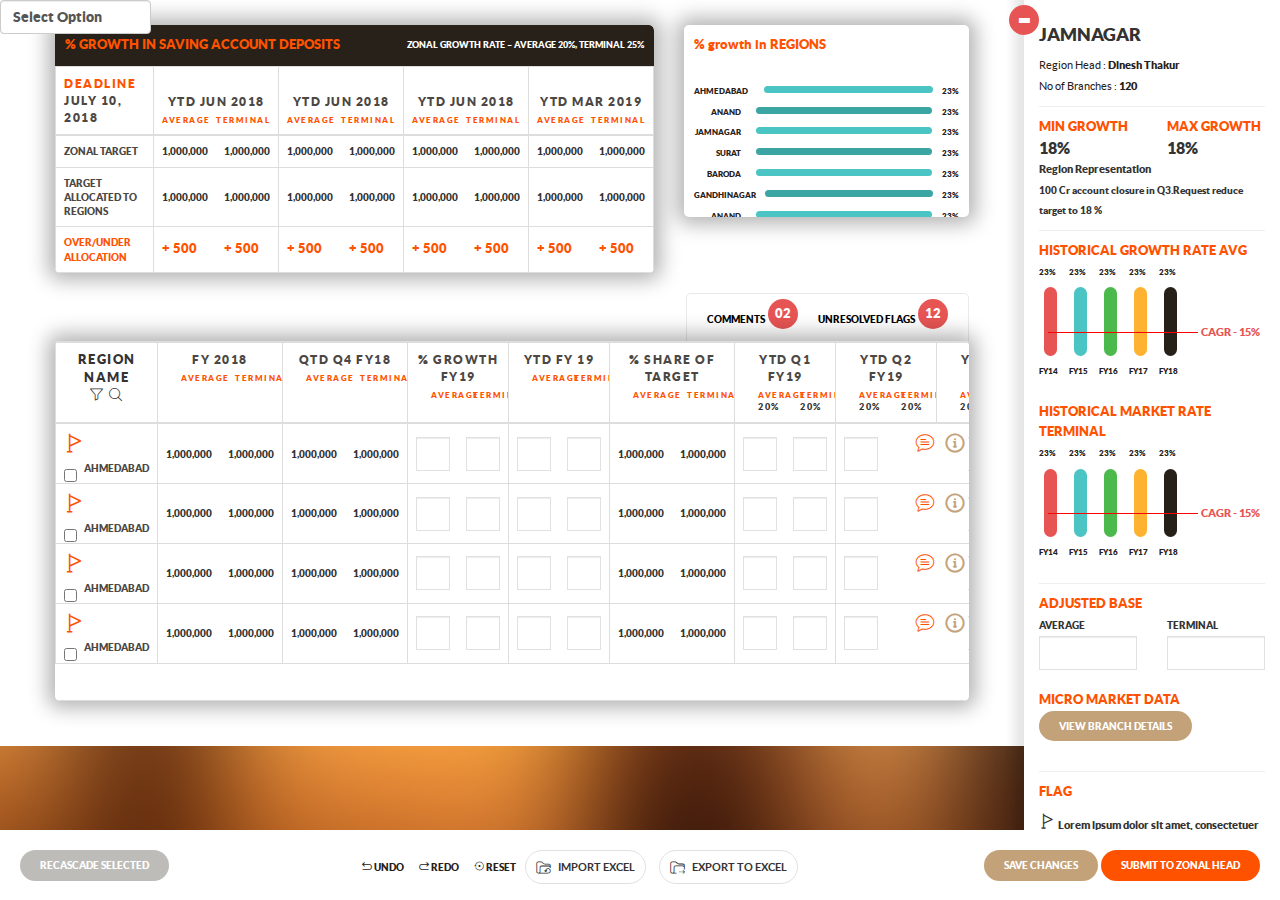
==== cascade-landing.html @ 5278b4f6 "intial commit" ====
<!DOCTYPE html>
<html lang="en">

<head>
    <meta charset="utf-8">
    <meta http-equiv="X-UA-Compatible" content="IE=edge">
    <meta name="viewport" content="width=device-width, initial-scale=1">
    <!-- The above 3 meta tags *must* come first in the head; any other head content must come *after* these tags -->
    <title>cascade </title>
    <!-- Bootstrap -->
    <link href="css/bootstrap.css" rel="stylesheet">
    <link href="css/default.css" rel="stylesheet">
    <link href="css/styles-icon.css" rel="stylesheet">
    <link href="css/jquery.stickytable.min.css" rel="stylesheet">
    <link href="css/jquery.mCustomScrollbar.css" rel="stylesheet">
    <link href="css/style.css" rel="stylesheet">
    <!-- HTML5 shim and Respond.js for IE8 support of HTML5 elements and media queries -->
    <!-- WARNING: Respond.js doesn't work if you view the page via file:// -->
    <!--[if lt IE 9]>
      <script src="https://oss.maxcdn.com/html5shiv/3.7.3/html5shiv.min.js"></script>
      <script src="https://oss.maxcdn.com/respond/1.4.2/respond.min.js"></script>
    <![endif]-->
</head>

<body>
    <div class="container-fluid">
        <div class="row ">
            <main class="bottom_spacer right_nav">
                <div class="col-md-12">
                    <div class="page">
                        <div class="row spacer">
                            <div class="col-sm-8">
                                <div class="card_dfl padding_0">
                                    <div class="table_heaider">
                                        <div class="heading_orange uppercase pull-left">
                                            % growth in Saving Account Deposits
                                        </div>
                                        <div class="heading_white text-right uppercase pull-right">
                                            Zonal Growth rate – Average 20%, Terminal 25%
                                        </div>
                                        <div class="clearfix"> </div>
                                        <!-- <div class="heading_white">
                                            DEPOSITS
                                        </div> -->
                                    </div>
                                    <!-- end of table_heaider -->
                                    <table class="table table-bordered tbl_transform">
                                        <thead>
                                            <tr>
                                                <th>
                                                    <div class=" heading_orange fontsize-12">
                                                        DEADLINE
                                                    </div>
                                                    <div class="heading_gray">
                                                        JULY 10, 2018
                                                    </div>
                                                </th>
                                                <th colspan="2">
                                                    <div class="th_heading">YTD JUN 2018</div>
                                                    <div class="heading_orange uppercase pull-left">
                                                        AVERAGE
                                                    </div>
                                                    <div class="heading_orange uppercase pull-right">
                                                        TERMINAL
                                                    </div>
                                                    <div class="clearfix"></div>
                                                </th>
                                                <th colspan="2">
                                                    <div class="th_heading">YTD JUN 2018</div>
                                                    <div class="heading_orange uppercase pull-left">
                                                        AVERAGE
                                                    </div>
                                                    <div class="heading_orange uppercase pull-right">
                                                        TERMINAL
                                                    </div>
                                                    <div class="clearfix"></div>
                                                </th>
                                                <th colspan="2">
                                                    <div class="th_heading">YTD JUN 2018</div>
                                                    <div class="heading_orange uppercase pull-left">
                                                        AVERAGE
                                                    </div>
                                                    <div class="heading_orange uppercase pull-right">
                                                        TERMINAL
                                                    </div>
                                                    <div class="clearfix"></div>
                                                </th>
                                                <th colspan="2">
                                                    <div class="th_heading">YTD MAR 2019</div>
                                                    <div class="heading_orange uppercase pull-left">
                                                        AVERAGE
                                                    </div>
                                                    <div class="heading_orange uppercase pull-right">
                                                        TERMINAL
                                                    </div>
                                                    <div class="clearfix"></div>
                                                </th>
                                            </tr>
                                        </thead>
                                        <tbody>
                                            <tr>
                                                <td class="uppercase tbl_zone_name">Zonal Target</td>
                                                <td class="border_left_none">1,000,000 </td>
                                                <td class="border_right_none">1,000,000</td>
                                                <td class="border_left_none">1,000,000 </td>
                                                <td class="border_right_none">1,000,000 </td>
                                                <td class="border_left_none">1,000,000 </td>
                                                <td class="border_right_none">1,000,000 </td>
                                                <td class="border_left_none">1,000,000 </td>
                                                <td class="border_right_none">1,000,000 </td>
                                            </tr>
                                            <tr>
                                                <td class="uppercase tbl_zone_name">Target Allocated to Regions</td>
                                                <td class="border_left_none">1,000,000 </td>
                                                <td class="border_right_none">1,000,000</td>
                                                <td class="border_left_none">1,000,000 </td>
                                                <td class="border_right_none">1,000,000 </td>
                                                <td class="border_left_none">1,000,000 </td>
                                                <td class="border_right_none">1,000,000 </td>
                                                <td class="border_left_none">1,000,000 </td>
                                                <td class="border_right_none">1,000,000 </td>
                                            </tr>
                                            <tr>
                                                <td class="uppercase tbl_zone_name heading_orange ">Over/under ALLOCATION</td>
                                                <td class="border_left_none heading_orange fontsize-13">+ 500</td>
                                                <td class="border_right_none heading_orange fontsize-13">+ 500</td>
                                                <td class="border_left_none heading_orange fontsize-13">+ 500</td>
                                                <td class="border_right_none heading_orange fontsize-13">+ 500</td>
                                                <td class="border_left_none heading_orange fontsize-13">+ 500</td>
                                                <td class="border_right_none heading_orange fontsize-13">+ 500</td>
                                                <td class="border_left_none heading_orange fontsize-13">+ 500</td>
                                                <td class="border_right_none heading_orange fontsize-13">+ 500</td>
                                            </tr>
                                        </tbody>
                                    </table>
                                    <!-- end of table -->
                                </div>
                            </div>
                            <!-- end of col-sm-8 -->
                            <div class="col-sm-4 ">
                                <div class="card_dfl hor_chart_wrap">
                                    <div class="heading_orange "> % growth in REGIONS </div>
                                    <div class="horizontal_bar_chart_wrap">
                                        <div class="chart_row">
                                            <div class="chart_label"> AHMEDABAD</div>
                                            <div class="chart_bar"></div>
                                            <div class="chart_percent">23%</div>
                                        </div>
                                        <div class="chart_row">
                                            <div class="chart_label"> ANAND</div>
                                            <div class="chart_bar"></div>
                                            <div class="chart_percent">23%</div>
                                        </div>
                                        <div class="chart_row">
                                            <div class="chart_label"> JAMNAGAR</div>
                                            <div class="chart_bar"></div>
                                            <div class="chart_percent">23%</div>
                                        </div>
                                        <div class="chart_row">
                                            <div class="chart_label"> SURAT</div>
                                            <div class="chart_bar"></div>
                                            <div class="chart_percent">23%</div>
                                        </div>
                                        <div class="chart_row">
                                            <div class="chart_label"> BARODA</div>
                                            <div class="chart_bar"></div>
                                            <div class="chart_percent">23%</div>
                                        </div>
                                        <div class="chart_row">
                                            <div class="chart_label"> GANDHINAGAR</div>
                                            <div class="chart_bar"></div>
                                            <div class="chart_percent">23%</div>
                                        </div>
                                        <div class="chart_row">
                                            <div class="chart_label"> ANAND</div>
                                            <div class="chart_bar"></div>
                                            <div class="chart_percent">23%</div>
                                        </div>
                                        <div class="chart_row">
                                            <div class="chart_label"> JAMNAGAR</div>
                                            <div class="chart_bar"></div>
                                            <div class="chart_percent">23%</div>
                                        </div>
                                        <div class="chart_row">
                                            <div class="chart_label"> SURAT</div>
                                            <div class="chart_bar"></div>
                                            <div class="chart_percent">23%</div>
                                        </div>
                                        <div class="chart_row">
                                            <div class="chart_label"> BARODA</div>
                                            <div class="chart_bar"></div>
                                            <div class="chart_percent">23%</div>
                                        </div>
                                    </div>
                                    <!-- end of horizontal_bar_chart_wrap -->
                                </div>
                                <!-- end of card_dfl  -->
                            </div>
                            <!-- end of col-sm-4 -->
                        </div>
                        <!-- end of row -->
                        <div class="row ">
                            <div class="col-sm-12">
                                <ul class="count">
                                    <li>
                                        <div class="inline">
                                            <span class="count_text uppercase">Comments</span>
                                        </div>
                                        <div class="inline">
                                            <span class="count_number">02</span>
                                        </div>
                                    </li>
                                    <li>
                                        <div class="inline">
                                            <span class="count_text uppercase">UNRESOLVED FLAGS</span>
                                        </div>
                                        <div class="inline">
                                            <span class="count_number">12</span>
                                        </div>
                                    </li>
                                </ul>
                                <div class="card_dfl padding_0">
                                    <div class="tbl_slider sticky-table sticky-ltr-cells">
                                        <table class="table table-bordered tbl_transform slider_tbl">
                                            <thead>
                                                <tr class="sticky-header">
                                                    <th class="text-center append_filter"> REGION NAME
                                                        <div class="col-xs-12 ">
                                                            <span class="icon icon-filter"></span>
                                                            <span class="icon icon-magnifying-glass"></span>
                                                        </div>
                                                    </th>
                                                    <th colspan="2">
                                                        <div class="th_heading ">FY 2018</div>
                                                        <div class="heading_orange uppercase pull-left col-xs-6">
                                                            AVERAGE
                                                        </div>
                                                        <div class="heading_orange uppercase pull-right col-xs-6">
                                                            TERMINAL
                                                        </div>
                                                        <div class="clearfix"></div>
                                                    </th>
                                                    <th colspan="2">
                                                        <div class="th_heading">QTD Q4 FY18</div>
                                                        <div class="heading_orange uppercase pull-left col-xs-6">
                                                            AVERAGE
                                                        </div>
                                                        <div class="heading_orange uppercase pull-right col-xs-6">
                                                            TERMINAL
                                                        </div>
                                                        <div class="clearfix"></div>
                                                    </th>
                                                    <th colspan="2">
                                                        <div class="th_heading">% GROWTH FY19</div>
                                                        <div class="heading_orange uppercase pull-left col-xs-6">
                                                            AVERAGE
                                                        </div>
                                                        <div class="heading_orange uppercase pull-right col-xs-6">
                                                            TERMINAL
                                                        </div>
                                                        <div class="clearfix"></div>
                                                    </th>
                                                    <th colspan="2">
                                                        <div class="th_heading">YTD FY 19</div>
                                                        <div class="heading_orange uppercase pull-left col-xs-6">
                                                            AVERAGE
                                                        </div>
                                                        <div class="heading_orange uppercase pull-right col-xs-6">
                                                            TERMINAL
                                                        </div>
                                                        <div class="clearfix"></div>
                                                    </th>
                                                    <th colspan="2">
                                                        <div class="th_heading">% SHARE OF TARGET</div>
                                                        <div class="heading_orange uppercase pull-left col-xs-6">
                                                            AVERAGE
                                                        </div>
                                                        <div class="heading_orange uppercase pull-right col-xs-6">
                                                            TERMINAL
                                                        </div>
                                                        <div class="clearfix"></div>
                                                    </th>
                                                    <th colspan="2">
                                                        <div class="th_heading">YTD Q1 FY19</div>
                                                        <div class="uppercase pull-left col-xs-6">
                                                            <div class="heading_orange ">
                                                                AVERAGE
                                                            </div>
                                                            <div class="text text-center fontsize-9">
                                                                20%
                                                            </div>
                                                        </div>
                                                        <div class="uppercase pull-right col-xs-6">
                                                            <div class="heading_orange ">
                                                                TERMINAL
                                                            </div>
                                                            <div class="text text-center fontsize-9">
                                                                20%
                                                            </div>
                                                        </div>
                                                        <div class="clearfix"></div>
                                                    </th>
                                                    <th colspan="2">
                                                        <div class="th_heading">YTD Q2 FY19</div>
                                                        <div class="uppercase pull-left col-xs-6">
                                                            <div class="heading_orange ">
                                                                AVERAGE
                                                            </div>
                                                            <div class="text text-center fontsize-9">
                                                                20%
                                                            </div>
                                                        </div>
                                                        <div class="uppercase pull-right col-xs-6">
                                                            <div class="heading_orange ">
                                                                TERMINAL
                                                            </div>
                                                            <div class="text text-center fontsize-9">
                                                                20%
                                                            </div>
                                                        </div>
                                                        <div class="clearfix"></div>
                                                    </th>
                                                    <th colspan="2">
                                                        <div class="th_heading">YTD Q3 FY19</div>
                                                        <div class="uppercase pull-left col-xs-6">
                                                            <div class="heading_orange ">
                                                                AVERAGE
                                                            </div>
                                                            <div class="text text-center fontsize-9">
                                                                20%
                                                            </div>
                                                        </div>
                                                        <div class="uppercase pull-right col-xs-6">
                                                            <div class="heading_orange ">
                                                                TERMINAL
                                                            </div>
                                                            <div class="text text-center fontsize-9">
                                                                20%
                                                            </div>
                                                        </div>
                                                        <div class="clearfix"></div>
                                                    </th>
                                                    <th colspan="2">
                                                        <div class="th_heading">YTD Q4 FY19</div>
                                                        <div class="uppercase pull-left col-xs-6">
                                                            <div class="heading_orange ">
                                                                AVERAGE
                                                            </div>
                                                            <div class="text text-center fontsize-9">
                                                                20%
                                                            </div>
                                                        </div>
                                                        <div class="uppercase pull-right col-xs-6">
                                                            <div class="heading_orange ">
                                                                TERMINAL
                                                            </div>
                                                            <div class="text text-center fontsize-9">
                                                                20%
                                                            </div>
                                                        </div>
                                                        <div class="clearfix"></div>
                                                    </th>
                                                    <!-- <th class="sticky-cell-opposite"></th> -->
                                                </tr>
                                            </thead>
                                            <tbody>
                                                <tr>
                                                    <td class="uppercase tbl_zone_name">
                                                        <span class="inline icon icon-flag"></span>
                                                        <div class="checkbox inline">
                                                            <label class="inline">
                                                                <input type="checkbox" value="">AHMEDABAD</label>
                                                        </div>
                                                    </td>
                                                    <td class="border_left_none">1,000,000 </td>
                                                    <td class="border_right_none">1,000,000</td>
                                                    <td class="border_left_none">1,000,000 </td>
                                                    <td class="border_right_none">1,000,000 </td>
                                                    <td class="border_left_none">
                                                        <div class="form-group">
                                                            <input type="text" class="form-control">
                                                        </div>
                                                    </td>
                                                    <td class="border_right_none">
                                                        <div class="form-group">
                                                            <input type="text" class="form-control">
                                                        </div>
                                                    </td>
                                                    <td class="border_left_none">
                                                        <div class="form-group">
                                                            <input type="text" class="form-control">
                                                        </div>
                                                    </td>
                                                    <td class="border_right_none">
                                                        <div class="form-group">
                                                            <input type="text" class="form-control">
                                                        </div>
                                                    </td>
                                                    <td class="border_left_none">1,000,000 </td>
                                                    <td class="border_right_none">1,000,000 </td>
                                                    <td class="border_left_none">
                                                        <div class="form-group">
                                                            <input type="text" class="form-control">
                                                        </div>
                                                    </td>
                                                    <td class="border_right_none">
                                                        <div class="form-group">
                                                            <input type="text" class="form-control">
                                                        </div>
                                                    </td>
                                                    <td class="border_left_none">
                                                        <div class="form-group">
                                                            <input type="text" class="form-control">
                                                        </div>
                                                    </td>
                                                    <td class="border_right_none">
                                                        <div class="form-group">
                                                            <input type="text" class="form-control">
                                                        </div>
                                                    </td>
                                                    <td class="border_left_none">
                                                        <div class="form-group">
                                                            <input type="text" class="form-control">
                                                        </div>
                                                    </td>
                                                    <td class="border_right_none">
                                                        <div class="form-group">
                                                            <input type="text" class="form-control">
                                                        </div>
                                                    </td>
                                                    <td class="border_left_none">
                                                        <div class="form-group">
                                                            <input type="text" class="form-control">
                                                        </div>
                                                    </td>
                                                    <td class="border_right_none">
                                                        <div class="form-group">
                                                            <input type="text" class="form-control">
                                                        </div>
                                                    </td>
                                                    <td class="sticky-cell-opposite action_icons">
                                                        <div class="col-xs-6">
                                                            <a href="#" class="icons_nav">
                                                                    <span class="icon icon-comment"></span>
                                                                </a>
                                                        </div>
                                                        <div class="col-xs-6">
                                                            <a href="#" class="icons_nav">
                                                                    <span class="icon icon-info"></span>
                                                                </a>
                                                        </div>
                                                        <div class="clearfix"></div>
                                                    </td>
                                                </tr>
                                                <tr>
                                                    <td class="uppercase tbl_zone_name">
                                                        <span class="inline icon icon-flag"></span>
                                                        <div class="checkbox inline">
                                                            <label class="inline">
                                                                <input type="checkbox" value="">AHMEDABAD</label>
                                                        </div>
                                                    </td>
                                                    <td class="border_left_none">1,000,000 </td>
                                                    <td class="border_right_none">1,000,000</td>
                                                    <td class="border_left_none">1,000,000 </td>
                                                    <td class="border_right_none">1,000,000 </td>
                                                    <td class="border_left_none">
                                                        <div class="form-group">
                                                            <input type="text" class="form-control">
                                                        </div>
                                                    </td>
                                                    <td class="border_right_none">
                                                        <div class="form-group">
                                                            <input type="text" class="form-control">
                                                        </div>
                                                    </td>
                                                    <td class="border_left_none">
                                                        <div class="form-group">
                                                            <input type="text" class="form-control">
                                                        </div>
                                                    </td>
                                                    <td class="border_right_none">
                                                        <div class="form-group">
                                                            <input type="text" class="form-control">
                                                        </div>
                                                    </td>
                                                    <td class="border_left_none">1,000,000 </td>
                                                    <td class="border_right_none">1,000,000 </td>
                                                    <td class="border_left_none">
                                                        <div class="form-group">
                                                            <input type="text" class="form-control">
                                                        </div>
                                                    </td>
                                                    <td class="border_right_none">
                                                        <div class="form-group">
                                                            <input type="text" class="form-control">
                                                        </div>
                                                    </td>
                                                    <td class="border_left_none">
                                                        <div class="form-group">
                                                            <input type="text" class="form-control">
                                                        </div>
                                                    </td>
                                                    <td class="border_right_none">
                                                        <div class="form-group">
                                                            <input type="text" class="form-control">
                                                        </div>
                                                    </td>
                                                    <td class="border_left_none">
                                                        <div class="form-group">
                                                            <input type="text" class="form-control">
                                                        </div>
                                                    </td>
                                                    <td class="border_right_none">
                                                        <div class="form-group">
                                                            <input type="text" class="form-control">
                                                        </div>
                                                    </td>
                                                    <td class="border_left_none">
                                                        <div class="form-group">
                                                            <input type="text" class="form-control">
                                                        </div>
                                                    </td>
                                                    <td class="border_right_none">
                                                        <div class="form-group">
                                                            <input type="text" class="form-control">
                                                        </div>
                                                    </td>
                                                    <td class="sticky-cell-opposite action_icons">
                                                        <div class="col-xs-6">
                                                            <a href="#" class="icons_nav">
                                                                    <span class="icon icon-comment"></span>
                                                                </a>
                                                        </div>
                                                        <div class="col-xs-6">
                                                            <a href="#" class="icons_nav">
                                                                    <span class="icon icon-info"></span>
                                                                </a>
                                                        </div>
                                                        <div class="clearfix"></div>
                                                    </td>
                                                </tr>
                                                <tr>
                                                    <td class="uppercase tbl_zone_name">
                                                        <span class="inline icon icon-flag"></span>
                                                        <div class="checkbox inline">
                                                            <label class="inline">
                                                                <input type="checkbox" value="">AHMEDABAD</label>
                                                        </div>
                                                    </td>
                                                    <td class="border_left_none">1,000,000 </td>
                                                    <td class="border_right_none">1,000,000</td>
                                                    <td class="border_left_none">1,000,000 </td>
                                                    <td class="border_right_none">1,000,000 </td>
                                                    <td class="border_left_none">
                                                        <div class="form-group">
                                                            <input type="text" class="form-control">
                                                        </div>
                                                    </td>
                                                    <td class="border_right_none">
                                                        <div class="form-group">
                                                            <input type="text" class="form-control">
                                                        </div>
                                                    </td>
                                                    <td class="border_left_none">
                                                        <div class="form-group">
                                                            <input type="text" class="form-control">
                                                        </div>
                                                    </td>
                                                    <td class="border_right_none">
                                                        <div class="form-group">
                                                            <input type="text" class="form-control">
                                                        </div>
                                                    </td>
                                                    <td class="border_left_none">1,000,000 </td>
                                                    <td class="border_right_none">1,000,000 </td>
                                                    <td class="border_left_none">
                                                        <div class="form-group">
                                                            <input type="text" class="form-control">
                                                        </div>
                                                    </td>
                                                    <td class="border_right_none">
                                                        <div class="form-group">
                                                            <input type="text" class="form-control">
                                                        </div>
                                                    </td>
                                                    <td class="border_left_none">
                                                        <div class="form-group">
                                                            <input type="text" class="form-control">
                                                        </div>
                                                    </td>
                                                    <td class="border_right_none">
                                                        <div class="form-group">
                                                            <input type="text" class="form-control">
                                                        </div>
                                                    </td>
                                                    <td class="border_left_none">
                                                        <div class="form-group">
                                                            <input type="text" class="form-control">
                                                        </div>
                                                    </td>
                                                    <td class="border_right_none">
                                                        <div class="form-group">
                                                            <input type="text" class="form-control">
                                                        </div>
                                                    </td>
                                                    <td class="border_left_none">
                                                        <div class="form-group">
                                                            <input type="text" class="form-control">
                                                        </div>
                                                    </td>
                                                    <td class="border_right_none">
                                                        <div class="form-group">
                                                            <input type="text" class="form-control">
                                                        </div>
                                                    </td>
                                                    <td class="sticky-cell-opposite action_icons">
                                                        <div class="col-xs-6">
                                                            <a href="#" class="icons_nav">
                                                                    <span class="icon icon-comment"></span>
                                                                </a>
                                                        </div>
                                                        <div class="col-xs-6">
                                                            <a href="#" class="icons_nav">
                                                                    <span class="icon icon-info"></span>
                                                                </a>
                                                        </div>
                                                        <div class="clearfix"></div>
                                                    </td>
                                                </tr>
                                                <tr>
                                                    <td class="uppercase tbl_zone_name">
                                                        <span class="inline icon icon-flag"></span>
                                                        <div class="checkbox inline">
                                                            <label class="inline">
                                                                <input type="checkbox" value="">AHMEDABAD</label>
                                                        </div>
                                                    </td>
                                                    <td class="border_left_none">1,000,000 </td>
                                                    <td class="border_right_none">1,000,000</td>
                                                    <td class="border_left_none">1,000,000 </td>
                                                    <td class="border_right_none">1,000,000 </td>
                                                    <td class="border_left_none">
                                                        <div class="form-group">
                                                            <input type="text" class="form-control">
                                                        </div>
                                                    </td>
                                                    <td class="border_right_none">
                                                        <div class="form-group">
                                                            <input type="text" class="form-control">
                                                        </div>
                                                    </td>
                                                    <td class="border_left_none">
                                                        <div class="form-group">
                                                            <input type="text" class="form-control">
                                                        </div>
                                                    </td>
                                                    <td class="border_right_none">
                                                        <div class="form-group">
                                                            <input type="text" class="form-control">
                                                        </div>
                                                    </td>
                                                    <td class="border_left_none">1,000,000 </td>
                                                    <td class="border_right_none">1,000,000 </td>
                                                    <td class="border_left_none">
                                                        <div class="form-group">
                                                            <input type="text" class="form-control">
                                                        </div>
                                                    </td>
                                                    <td class="border_right_none">
                                                        <div class="form-group">
                                                            <input type="text" class="form-control">
                                                        </div>
                                                    </td>
                                                    <td class="border_left_none">
                                                        <div class="form-group">
                                                            <input type="text" class="form-control">
                                                        </div>
                                                    </td>
                                                    <td class="border_right_none">
                                                        <div class="form-group">
                                                            <input type="text" class="form-control">
                                                        </div>
                                                    </td>
                                                    <td class="border_left_none">
                                                        <div class="form-group">
                                                            <input type="text" class="form-control">
                                                        </div>
                                                    </td>
                                                    <td class="border_right_none">
                                                        <div class="form-group">
                                                            <input type="text" class="form-control">
                                                        </div>
                                                    </td>
                                                    <td class="border_left_none">
                                                        <div class="form-group">
                                                            <input type="text" class="form-control">
                                                        </div>
                                                    </td>
                                                    <td class="border_right_none">
                                                        <div class="form-group">
                                                            <input type="text" class="form-control">
                                                        </div>
                                                    </td>
                                                    <td class="sticky-cell-opposite action_icons">
                                                        <div class="col-xs-6">
                                                            <a href="#" class="icons_nav">
                                                                    <span class="icon icon-comment"></span>
                                                                </a>
                                                        </div>
                                                        <div class="col-xs-6">
                                                            <a href="#" class="icons_nav">
                                                                    <span class="icon icon-info"></span>
                                                                </a>
                                                        </div>
                                                        <div class="clearfix"></div>
                                                    </td>
                                                </tr>
                                            </tbody>
                                        </table>
                                        <!-- end of table -->
                                    </div>
                                    <!-- end of tbl_slider -->
                                </div>
                                <!-- end of card_dfl -->
                            </div>
                            <!-- end of col-sm-12 -->
                        </div>
                    </div>
                    <!-- end of page  -->
                </div>
                <div class="form-group filter">
                    <select class="form-control" id="sel1">
                        <option>Select Option</option>
                        <option>dolor sit amet</option>
                        <option>consectetuer</option>
                        <option>adipiscing elit</option>
                        <option>Aenean</option>
                    </select>
                </div>
                <div class="form-group search">
                    <select class="form-control" id="sel1">
                        <option>Select Option</option>
                        <option>dolor12 sit amet</option>
                        <option>consectetuer</option>
                        <option>adipiscinerr33g elit</option>
                        <option>Aene43an</option>
                    </select>
                </div>
            </main>
            <div class="right_nav_wrap ">
                <div class="toggle_btn"> - </div>
                <div class="row">
                    <div class="col-xs-12">
                        <div class="branch_details_wrap">
                            <h4 class="branch_name">JAMNAGAR</h4>
                            <div class="region_head"> Region Head : <span>Dinesh Thakur</span></div>
                            <div class="region_head">No of Branches : <span>120</span></div>
                        </div>
                    </div>
                </div>
                <hr/>
                <div class="nav_scroll">
                    <div class="groth_wrap">
                        <div class="row">
                            <div class="col-xs-6">
                                <div class="heading_orange uppercase">
                                    MIN GROWTH
                                </div>
                                <div class="text">
                                    18%
                                </div>
                            </div>
                            <div class="col-xs-6">
                                <div class="heading_orange uppercase">
                                    MAX GROWTH
                                </div>
                                <div class="text">
                                    18%
                                </div>
                            </div>
                            <div class="col-xs-12">
                                <div class="text fontsize-11">Region Representation </div>
                                <p class="fontsize-10 ">
                                    100 Cr account closure in Q3.Request reduce target to 18 %
                                </p>
                            </div>
                        </div>
                        <div class="clearfix"></div>
                    </div>
                    <hr/>
                    <div class="historical_growth">
                        <div class="row">
                            <div class="col-xs-12">
                                <div class="heading_orange uppercase">
                                    Historical Growth Rate Avg
                                </div>
                            </div>
                            <div class="col-xs-12">
                                <div class="vertical_bar_chart_wrap">
                                    <div class="chart_row">
                                        <div class="chart_percent">23%</div>
                                        <div class="chart_bar red"></div>
                                        <div class="chart_label"> FY14</div>
                                    </div>
                                    <div class="chart_row">
                                        <div class="chart_percent">23%</div>
                                        <div class="chart_bar cyan"></div>
                                        <div class="chart_label"> FY15</div>
                                    </div>
                                    <div class="chart_row">
                                        <div class="chart_percent">23%</div>
                                        <div class="chart_bar green"></div>
                                        <div class="chart_label"> FY16</div>
                                    </div>
                                    <div class="chart_row">
                                        <div class="chart_percent">23%</div>
                                        <div class="chart_bar light_yellow"></div>
                                        <div class="chart_label"> FY17</div>
                                    </div>
                                    <div class="chart_row">
                                        <div class="chart_percent">23%</div>
                                        <div class="chart_bar black_color"></div>
                                        <div class="chart_label"> FY18</div>
                                    </div>
                                    <div class="indicator fontsize-11">
                                        CAGR - 15%
                                    </div>
                                </div>
                            </div>
                        </div>
                        <div class="clearfix"></div>
                    </div>
                    <div class="historical_growth">
                        <div class="row">
                            <div class="col-xs-12">
                                <div class="heading_orange uppercase">
                                    Historical MARKET Rate TERMINAL
                                </div>
                            </div>
                            <div class="col-xs-12">
                                <div class="vertical_bar_chart_wrap">
                                    <div class="chart_row">
                                        <div class="chart_percent">23%</div>
                                        <div class="chart_bar red"></div>
                                        <div class="chart_label"> FY14</div>
                                    </div>
                                    <div class="chart_row">
                                        <div class="chart_percent">23%</div>
                                        <div class="chart_bar cyan"></div>
                                        <div class="chart_label"> FY15</div>
                                    </div>
                                    <div class="chart_row">
                                        <div class="chart_percent">23%</div>
                                        <div class="chart_bar green"></div>
                                        <div class="chart_label"> FY16</div>
                                    </div>
                                    <div class="chart_row">
                                        <div class="chart_percent">23%</div>
                                        <div class="chart_bar light_yellow"></div>
                                        <div class="chart_label"> FY17</div>
                                    </div>
                                    <div class="chart_row">
                                        <div class="chart_percent">23%</div>
                                        <div class="chart_bar black_color"></div>
                                        <div class="chart_label"> FY18</div>
                                    </div>
                                    <div class="indicator fontsize-11">
                                        CAGR - 15%
                                    </div>
                                </div>
                            </div>
                        </div>
                        <div class="clearfix"></div>
                    </div>
                    <hr/>
                    <div class="adjusted_base_wrap">
                        <div class="row">
                            <div class="col-xs-12">
                                <div class="heading_orange"> ADJUSTED BASE</div>
                            </div>
                        </div>
                        <div class="row">
                            <div class="col-xs-6">
                                <div class="text fontsize-10">
                                    AVERAGE
                                </div>
                                <div class="form-group">
                                    <input type="text" class="form-control" id="usr">
                                </div>
                            </div>
                            <div class="col-xs-6">
                                <div class="text fontsize-10">
                                    TERMINAL
                                </div>
                                <div class="form-group">
                                    <input type="text" class="form-control" id="usr">
                                </div>
                            </div>
                        </div>
                    </div>
                    <div class="micro_market_data_wrap">
                        <div class="row">
                            <div class="col-xs-12">
                                <div class="heading_orange"> MICRO MARKET DATA</div>
                            </div>
                            <div class="col-xs-12">
                                <button class="yellow_btn">
                                    VIEW BRANCH DETAILS
                                </button>
                            </div>
                        </div>
                        <div class="clearfix"></div>
                    </div>
                    <hr/>
                    <div class="flag_wraper">
                        <div class="row">
                            <div class="col-xs-12">
                                <div class="heading_orange uppercase"> flag</div>
                            </div>
                        </div>
                        <div class="row">
                            <div class="col-xs-12">
                                <div class="flag_text_holder">
                                    <span class="inline icon icon-flag"></span>
                                    <span class="text fontsize-11">
                                    Lorem ipsum dolor sit amet, consectetuer adipiscing elit. Aenean commodo ligula eget dolor. Aenean massa.
                                </span>
                                    <textarea name="" id="" cols="30" rows="2"></textarea>
                                    <button class="btn_border pull-right">
                                        SUBMIT
                                    </button>
                                </div>
                            </div>
                        </div>
                        <div class="row">
                            <div class="col-xs-12">
                                <div class="flag_text_holder">
                                    <span class="inline icon icon-flag"></span>
                                    <span class="text fontsize-11">
                                    Lorem ipsum dolor sit amet, consectetuer adipiscing elit. Aenean commodo ligula eget dolor. Aenean massa.
                                </span>
                                    <textarea name="" id="" cols="30" rows="2"></textarea>
                                    <button class="btn_border pull-right">
                                        SUBMIT
                                    </button>
                                </div>
                            </div>
                        </div>
                        <div class="row">
                            <div class="col-xs-12">
                                <div class="flag_text_holder">
                                    <span class="inline icon icon-flag"></span>
                                    <span class="text fontsize-11">
                                    Lorem ipsum dolor sit amet, consectetuer adipiscing elit. Aenean commodo ligula eget dolor. Aenean massa.
                                </span>
                                    <textarea name="" class="edit" id="" cols="30" rows="2">Lorem ipsum dolor sit amet, consectetuer adipiscing elit. Aenean commodo ligula eget dolor. Aenean massa.</textarea>
                                    <button class="btn_border pull-right">
                                        Edit
                                    </button>
                                </div>
                            </div>
                        </div>
                    </div>

                    <hr/>
                    <div class="comment_wraper">
                        <div class="row">
                            <div class="col-xs-12">
                                <div class="heading_orange uppercase"> comment</div>
                            </div>
                        </div>
                        <div class="row">
                            <div class="col-xs-12">
                                <div class="    ">
                                    
                                    <span class="text fontsize-11">
                                    Lorem ipsum dolor sit amet, consectetuer adipiscing elit. Aenean commodo ligula eget dolor. Aenean massa.
                                </span>

                                </div>
                            </div>
                        </div>
                           <div class="row">
                            <div class="col-xs-12">
                                <div class="flag_text_holder">
                                    
                                    <span class="text fontsize-11">
                                    Lorem ipsum dolor sit amet, consectetuer adipiscing elit. Aenean commodo ligula eget dolor. Aenean massa.
                                </span>

                                </div>
                            </div>
                        </div>
                           <div class="row">
                            <div class="col-xs-12">
                                <div class="flag_text_holder">
                                    
                                    <span class="text fontsize-11">
                                    Lorem ipsum dolor sit amet, consectetuer adipiscing elit. Aenean commodo ligula eget dolor. Aenean massa.
                                </span>

                                </div>
                            </div>
                        </div>
                           <div class="row">
                            <div class="col-xs-12">
                                <div class="flag_text_holder">
                                    
                                    <span class="text fontsize-11">
                                    Lorem ipsum dolor sit amet, consectetuer adipiscing elit. Aenean commodo ligula eget dolor. Aenean massa.
                                </span>

                                </div>
                            </div>
                        </div>
                    </div>
                </div>
                <!-- end of nav_scroll -->
            </div>
            <div class="footer text-center">
                <div class="text-left inline pull-left">
                    <button class="light_gray_btn">
                        RECASCADE SELECTED
                    </button>
                </div>
                <div class="text-center inline ">
                    <button class="flat_btn">
                        <span class="icon icon-undo"></span> UNDO
                    </button>
                    <button class="flat_btn">
                        <span class="icon icon-redo"></span> REDO
                    </button>
                    <button class="flat_btn">
                        <span class="icon icon-reset"></span> RESET
                    </button>
                    <button class="btn_border inline_block">
                        <span class="icon icon-export-excel"></span> IMPORT EXCEL
                    </button>
                    <button class="btn_border inline_block">
                        <span class="icon icon-import-excel"></span> EXPORT TO EXCEL
                    </button>
                </div>
                <div class="text-right inline pull-right">
                    <button class="yellow_btn">
                        SAVE CHANGES
                    </button>
                    <button class="orange_btn">
                        SUBMIT TO ZONAL HEAD
                    </button>
                </div>
            </div>
            <!-- end of footer -->
        </div>
    </div>
    <!-- jQuery (necessary for Bootstrap's JavaScript plugins) -->
    <script src="js/1.12.4-jquery.min.js"></script>
    <!-- Include all compiled plugins (below), or include individual files as needed -->
    <script src="js/bootstrap.min.js"></script>
    <script src="js/jquery.stickytable.min.js"></script>
    <script src="js/jquery.mCustomScrollbar.concat.min.js"></script>
    <script src="js/common.js"></script>
</body>

</html>
---- css/default.css ----
/*-------------------------------------------------------
[Table of contents]

1. Reset
	
2. Generic

3. Typography

4. Form

5. Table

6. Menu

7. Layout
		
--------------------------------------------------------*/


/*-------------------------------------------------------
  #Reset Styles
 -------------------------------------------------------*/
/* http://meyerweb.com/eric/tools/css/reset/ */
html, body, div, span, applet, object, iframe, h1, h2, h3, h4, h5, h6, p, blockquote, pre, a, abbr, acronym, address, big, cite, code, del, dfn, em, img, ins, kbd, q, s, samp, small, strike, strong, sub, sup, tt, var, b, u, i, center, dl, dt, dd, ol, ul, li, fieldset, form, label, legend, table, caption, tbody, tfoot, thead, tr, th, td, article, aside, canvas, details, figcaption, figure, footer, header, hgroup, menu, nav, section, summary, time, mark, audio, video {
		margin: 0;
		padding: 0;
		border: 0;
		outline: 0;
		font-size: 100%;
		font: inherit;
		vertical-align: baseline;
}
/* HTML5 display-role reset for older browsers */
article, aside, details, figcaption, figure, footer, header, hgroup, menu, nav, section { display: block; }
body { line-height: 1; }
:focus { outline:0; }
ol, ul { list-style: none; }
blockquote, q { quotes: none; }
blockquote:before, blockquote:after, q:before, q:after {
		content: '';
		content: none;
}
/* remember to highlight inserts somehow! */
ins { text-decoration: none; }
del { text-decoration: line-through; }
table {
		border-collapse: collapse;
		border-spacing: 0;
}
caption, th, td {
		text-align:left;
		font-weight:400;
}
audio, canvas, img, video { vertical-align: middle; }
fieldset {
		border: 0;
		margin: 0;
		padding: 0;
}
/* WebKit browsers */
*::-webkit-input-placeholder {
color:#2f2f2f;
opacity:1;
}
*:-moz-placeholder {
 /* FF 4-18 */
color:#2f2f2f;
opacity:1;
}
*::-moz-placeholder {
/* FF 19+ */
color:#2f2f2f;
opacity:1;
}
*:-ms-input-placeholder {
 /* IE 10+ */
color:#2f2f2f;
opacity:1;
}
 input:focus::-webkit-input-placeholder, textarea:focus::-webkit-input-placeholder {
color:transparent;
}
input:focus:-moz-placeholder, textarea:focus:-moz-placeholder {
color:transparent;
} /* FF 4-18 */
input:focus::-moz-placeholder, textarea:focus::-moz-placeholder {
color:transparent;
} /* FF 19+ */
input:focus:-ms-input-placeholder, textarea:focus:-ms-input-placeholder {
color:transparent;
} /* IE 10+ */

/*-------------------------------------------------------
 #Generic Styles
 -------------------------------------------------------*/

.left { float:left; }
.right { float:right; }
.clearfix:after {
		content: ".";
		display: block;
		height: 0;
		clear: both;
		visibility: hidden;
}
.clearfix { display: inline-block; }
* html .clearfix { height: 1%; }
.clearfix { display: block; }
.noFloat { float:none; }
.hidden {
		position: absolute;
		top:0;
		visibility: hidden;
}
.pointer { cursor:pointer; }
a {
		text-decoration: none;
		outline: 0;
		max-width:100%;
		max-width:none\9;
		color: #e54c4c;
}
a:hover, a:focus, a:visited {
		outline: 0;
		text-decoration: underline;
}
p a, p a:visited { line-height: inherit; }
ul, ol {
		margin: 0 0 20px 0;
		list-style-position: inside;
}
ul { list-style: none; }
ul li { list-style: none; }
ol { list-style-type: decimal; }
ol ol { list-style: upper-alpha; }
ol ol ol { list-style: lower-roman; }
ol ol ol ol { list-style: lower-alpha; }
ul ul, ol ol, ul ol, ol ul { margin-bottom: 0; }
*{-webkit-transition: all 0.3s; transition: all 0.3s; -moz-transition: all 0.3s; -ms-transition: all 0.3s;}
 
/*-------------------------------------------------------
 #Typography
 -------------------------------------------------------*/
 
body {
		font-size:14px;
		font-family:"Helvetica Neue", Helvetica, Arial, sans-serif;
		line-height:1.3em;
}
h1, .h1, h2, .h2, h3, .h3, h4, .h4 { /*Heading Styles*/
		font-weight: 600;
		margin: 0;
}
h1, .h1 {
		font-size:2.6em;
		margin-bottom:16px;
		line-height: 1.1em;
}
h2, .h2 {
		font-size:2.2em;
		margin-bottom:15px;
		line-height: 1.1em;
}
h3, .h3 {
		font-size:1.8em;
		margin-bottom:14px;
		line-height: 1.1em;
}
h4, .h4 {
		font-size:1.4em;
		margin-bottom:13px;
		line-height: 1.1em;
}
h5, .h5 {
		font-size:1em;
		margin-bottom:12px;
		line-height: 1.1em;
}
p + h1, p + h2, p + h3, p + h4, p + h5, p + h6 { margin-top:1.5em; }
p {
		margin: 0.85em 0;
		line-height:20px;
}
p img { margin: 0; }

img, a img {
		border:none;
		padding: 0;
		margin:0;
		display:inline-block;
		max-width: 100%;
		height:auto;
		image-rendering: optimizeQuality;
}
em { font-style: italic; }
strong, b { font-weight: bold; }
small { font-size: 80%; }

/*-------------------------------------------------------
 Forms
 -------------------------------------------------------*/
 
form { margin-bottom: 20px; }
fieldset { margin-bottom: 20px; }
.input-text, input[type="text"], input[type="input"], input[type="password"], input[type="email"], input[type="number"], input[type="url"], input[type="tel"], input[type="search"], textarea, select {
		-webkit-appearance: none;
		border: 1px solid #e1e1e1;
		padding: 8px 6px;
		outline: none;
		color: #777;
		margin: 0;
		width: 210px;
		max-width: 100%;
		display: block;
		margin-bottom: 20px;
		background: #fff;
		border-radius: 0px;
}
input[type="text"]:focus, input[type="password"]:focus, input[type="email"]:focus, input[type="number"]:focus, input[type="url"]:focus, input[type="tel"]:focus, input[type="search"]:focus, textarea:focus {
		box-shadow: 0px 0px 2px 0px rgba(0,0,0,0.2);
		color: #555;
}
input[type="submit"], #submit, .button {
		padding:9px 22px;
		cursor:pointer;
		border:none;
		-webkit-appearance: none;
		border-radius: 0px;
}
textarea {
		min-height: 60px;
		line-height:1.5em;
}
label {
		display: block;
		font-weight: bold;
		font-size: 12px;
}
legend {
		display: block;
		font-weight: normal;
		font-size: 15px;
}
select { width: 220px; }
input[type="checkbox"], input[type="radio"] { display: inline; }
label span, legend span {
		font-weight: normal;
		font-size: 13px;
		color: #444;
}
textarea { width:100%; }

/*------------------------------------------------------- 
 #Table
 -------------------------------------------------------*/
table {
	width: 100%;
	padding: 0;
	margin: 0 0 20px 0;
	font-size: 13px;
}

table caption {
	padding: 0 0 5px 0;
	width: auto;
	font-style:italic;
	text-align: right;
	font-size: 12px;
}

th {
	font-weight:bold;
	letter-spacing: 1.5px;
	text-transform: uppercase;
	text-align: left;
	padding: 9px 12px;
	border-style: solid;
	border-width: 1px;
	border-left:none;
	border-top:none;
}

td {
	font-size: 13px;
	padding: 9px 12px;
	border-style: solid;
	border-width: 1px;
	border-left:none;
	border-top:none;
}

tr th:first-child, tr td:first-child{
	border-left-style: solid;
	border-left-width: 1px;
}

tr:first-child th, tr:first-child td{
	border-top-style: solid;
	border-top-width: 1px;
}

/*------------------------------------------------------- 
  Menu Styles
 -------------------------------------------------------*/




/*------------------------------------------------------- 
 #Layout Styles
 -------------------------------------------------------*/
html, body {
		width:100%;
		height:100%;
}
#container {
		width:100%;
		height:auto; /* real browsers */
		height:100%; /* IE6: treaded as min-height*/
		min-height:100%; /* real browsers */
		margin:0 auto; /* center, not in IE5 */
		position:relative; /* needed for footer positioning*/
}
#header { }
#content { }
#footer { }
---- css/styles-icon.css ----
@charset "UTF-8";

@font-face {
  font-family: "target-tool-icons";
  src:url("fonts/target-tool-icons.eot");
  src:url("fonts/target-tool-icons.eot?#iefix") format("embedded-opentype"),
    url("fonts/target-tool-icons.woff") format("woff"),
    url("fonts/target-tool-icons.ttf") format("truetype"),
    url("fonts/target-tool-icons.svg#target-tool-icons") format("svg");
  font-weight: normal;
  font-style: normal;

}

[data-icon]:before {
  font-family: "target-tool-icons" !important;
  content: attr(data-icon);
  font-style: normal !important;
  font-weight: normal !important;
  font-variant: normal !important;
  text-transform: none !important;
  speak: none;
  line-height: 1;
  -webkit-font-smoothing: antialiased;
  -moz-osx-font-smoothing: grayscale;
}

[class^="icon-"]:before,
[class*=" icon-"]:before {
  font-family: "target-tool-icons" !important;
  font-style: normal !important;
  font-weight: normal !important;
  font-variant: normal !important;
  text-transform: none !important;
  speak: none;
  line-height: 1;
  -webkit-font-smoothing: antialiased;
  -moz-osx-font-smoothing: grayscale;
}

.icon-archive:before {
  content: "\61";
}
.icon-arrow-1:before {
  content: "\62";
}
.icon-award-history:before {
  content: "\64";
}
.icon-award-to-other-1:before {
  content: "\63";
}
.icon-comment:before {
  content: "\65";
}
.icon-core-value-club:before {
  content: "\66";
}
.icon-export-excel:before {
  content: "\67";
}
.icon-filter:before {
  content: "\68";
}
.icon-financial-docs:before {
  content: "\69";
}
.icon-flag:before {
  content: "\6a";
}
.icon-follow-up:before {
  content: "\6b";
}
.icon-import-excel:before {
  content: "\6c";
}
.icon-info:before {
  content: "\6d";
}
.icon-zone-overview:before {
  content: "\6e";
}
.icon-validation:before {
  content: "\6f";
}
.icon-undo:before {
  content: "\70";
}
.icon-target-summary:before {
  content: "\71";
}
.icon-reset:before {
  content: "\72";
}
.icon-represent-my-zone:before {
  content: "\73";
}
.icon-region-overview:before {
  content: "\74";
}
.icon-redo:before {
  content: "\75";
}
.icon-parameter-report:before {
  content: "\76";
}
.icon-notification:before {
  content: "\77";
}
.icon-my-award:before {
  content: "\78";
}
.icon-magnifying-glass:before {
  content: "\79";
}
.icon-check-mark-black-outline:before {
  content: "\7a";
}
.icon-minus-symbol:before {
  content: "\41";
}
@charset "UTF-8";

@font-face {
  font-family: "target-tool-icons";
  src:url("fonts/target-tool-icons.eot");
  src:url("fonts/target-tool-icons.eot?#iefix") format("embedded-opentype"),
    url("fonts/target-tool-icons.woff") format("woff"),
    url("fonts/target-tool-icons.ttf") format("truetype"),
    url("fonts/target-tool-icons.svg#target-tool-icons") format("svg");
  font-weight: normal;
  font-style: normal;

}

[data-icon]:before {
  font-family: "target-tool-icons" !important;
  content: attr(data-icon);
  font-style: normal !important;
  font-weight: normal !important;
  font-variant: normal !important;
  text-transform: none !important;
  speak: none;
  line-height: 1;
  -webkit-font-smoothing: antialiased;
  -moz-osx-font-smoothing: grayscale;
}

[class^="icon-"]:before,
[class*=" icon-"]:before {
  font-family: "target-tool-icons" !important;
  font-style: normal !important;
  font-weight: normal !important;
  font-variant: normal !important;
  text-transform: none !important;
  speak: none;
  line-height: 1;
  -webkit-font-smoothing: antialiased;
  -moz-osx-font-smoothing: grayscale;
}

.icon-archive:before {
  content: "\61";
}
.icon-arrow-1:before {
  content: "\62";
}
.icon-award-history:before {
  content: "\64";
}
.icon-award-to-other-1:before {
  content: "\63";
}
.icon-comment:before {
  content: "\65";
}
.icon-core-value-club:before {
  content: "\66";
}
.icon-export-excel:before {
  content: "\67";
}
.icon-filter:before {
  content: "\68";
}
.icon-financial-docs:before {
  content: "\69";
}
.icon-flag:before {
  content: "\6a";
}
.icon-follow-up:before {
  content: "\6b";
}
.icon-import-excel:before {
  content: "\6c";
}
.icon-info:before {
  content: "\6d";
}
.icon-zone-overview:before {
  content: "\6e";
}
.icon-validation:before {
  content: "\6f";
}
.icon-undo:before {
  content: "\70";
}
.icon-target-summary:before {
  content: "\71";
}
.icon-reset:before {
  content: "\72";
}
.icon-represent-my-zone:before {
  content: "\73";
}
.icon-region-overview:before {
  content: "\74";
}
.icon-redo:before {
  content: "\75";
}
.icon-parameter-report:before {
  content: "\76";
}
.icon-notification:before {
  content: "\77";
}
.icon-my-award:before {
  content: "\78";
}
.icon-magnifying-glass:before {
  content: "\79";
}
---- css/style.css ----
body {
  font-size: 16px;
}
.fontsize-40 {
  font-size: 2.5rem !important;
}
.fontsize-39 {
  font-size: 2.4375rem !important;
}
.fontsize-38 {
  font-size: 2.375rem !important;
}
.fontsize-37 {
  font-size: 2.3125rem !important;
}
.fontsize-36 {
  font-size: 2.25rem !important;
}
.fontsize-35 {
  font-size: 2.1875rem !important;
}
.fontsize-34 {
  font-size: 2.125rem !important;
}
.fontsize-33 {
  font-size: 2.0625rem !important;
}
.fontsize-32 {
  font-size: 2rem !important;
}
.fontsize-31 {
  font-size: 1.9375rem !important;
}
.fontsize-30 {
  font-size: 1.875rem !important;
}
.fontsize-29 {
  font-size: 1.8125rem !important;
}
.fontsize-28 {
  font-size: 1.75rem !important;
}
.fontsize-27 {
  font-size: 1.6875rem !important;
}
.fontsize-26 {
  font-size: 1.625rem !important;
}
.fontsize-25 {
  font-size: 1.5625rem !important;
}
.fontsize-24 {
  font-size: 1.5rem !important;
}
.fontsize-23 {
  font-size: 1.4375rem !important;
}
.fontsize-22 {
  font-size: 1.375rem !important;
}
.fontsize-21 {
  font-size: 1.3125rem !important;
}
.fontsize-20 {
  font-size: 1.25rem !important;
}
.fontsize-19 {
  font-size: 1.1875rem !important;
}
.fontsize-18 {
  font-size: 1.125rem !important;
}
.fontsize-17 {
  font-size: 1.0625rem !important;
}
.fontsize-16 {
  font-size: 1rem !important;
}
.fontsize-15 {
  font-size: 0.9375rem !important;
}
.fontsize-14 {
  font-size: 0.875rem !important;
}
.fontsize-13 {
  font-size: 0.8125rem !important;
}
.fontsize-12 {
  font-size: 0.75rem !important;
}
.fontsize-11 {
  font-size: 0.6875rem !important;
}
.fontsize-10 {
  font-size: 0.625rem !important;
}
.fontsize-9 {
  font-size: 0.5625rem !important;
}
.fontsize-8 {
  font-size: 0.5rem !important;
}
.fontsize-7 {
  font-size: 0.4375rem !important;
}
.fontsize-6 {
  font-size: 0.375rem !important;
}
.fontsize-5 {
  font-size: 0.3125rem !important;
}
.fontsize-4 {
  font-size: 0.25rem !important;
}
.fontsize-3 {
  font-size: 0.1875rem !important;
}
.fontsize-2 {
  font-size: 0.125rem !important;
}
.fontsize-1 {
  font-size: 0.0625rem !important;
}
@font-face {
  font-family: 'latoblack';
  src: url('../css/fonts/lato_fonts/lato-black-webfont.eot');
  src: url('../css/fonts/lato_fonts/lato-black-webfont.eot?#iefix') format('embedded-opentype'), url('../css/fonts/lato_fonts/lato-black-webfont.woff2') format('woff2'), url('../css/fonts/lato_fonts/lato-black-webfont.woff') format('woff'), url('../css/fonts/lato_fonts/lato-black-webfont.ttf') format('truetype'), url('../css/fonts/lato_fonts/lato-black-webfont.svg#fonts/latoblack') format('svg');
  font-weight: normal;
  font-style: normal;
}
@font-face {
  font-family: 'latoblack_italic';
  src: url('../css/fonts/lato_fonts/lato-blackitalic-webfont.eot');
  src: url('../css/fonts/lato_fonts/lato-blackitalic-webfont.eot?#iefix') format('embedded-opentype'), url('../css/fonts/lato_fonts/lato-blackitalic-webfont.woff2') format('woff2'), url('../css/fonts/lato_fonts/lato-blackitalic-webfont.woff') format('woff'), url('../css/fonts/lato_fonts/lato-blackitalic-webfont.ttf') format('truetype'), url('../css/fonts/lato_fonts/lato-blackitalic-webfont.svg#fonts/latoblack_italic') format('svg');
  font-weight: normal;
  font-style: normal;
}
@font-face {
  font-family: 'latobold';
  src: url('../css/fonts/lato_fonts/lato-bold-webfont.eot');
  src: url('../css/fonts/lato_fonts/lato-bold-webfont.eot?#iefix') format('embedded-opentype'), url('../css/fonts/lato_fonts/lato-bold-webfont.woff2') format('woff2'), url('../css/fonts/lato_fonts/lato-bold-webfont.woff') format('woff'), url('../css/fonts/lato_fonts/lato-bold-webfont.ttf') format('truetype'), url('../css/fonts/lato_fonts/lato-bold-webfont.svg#fonts/latobold') format('svg');
  font-weight: normal;
  font-style: normal;
}
@font-face {
  font-family: 'latobold_italic';
  src: url('../css/fonts/lato_fonts/lato-bolditalic-webfont.eot');
  src: url('../css/fonts/lato_fonts/lato-bolditalic-webfont.eot?#iefix') format('embedded-opentype'), url('../css/fonts/lato_fonts/lato-bolditalic-webfont.woff2') format('woff2'), url('../css/fonts/lato_fonts/lato-bolditalic-webfont.woff') format('woff'), url('../css/fonts/lato_fonts/lato-bolditalic-webfont.ttf') format('truetype'), url('../css/fonts/lato_fonts/lato-bolditalic-webfont.svg#fonts/latobold_italic') format('svg');
  font-weight: normal;
  font-style: normal;
}
@font-face {
  font-family: 'latohairline';
  src: url('../css/fonts/lato_fonts/lato-hairline-webfont.eot');
  src: url('../css/fonts/lato_fonts/lato-hairline-webfont.eot?#iefix') format('embedded-opentype'), url('../css/fonts/lato_fonts/lato-hairline-webfont.woff2') format('woff2'), url('../css/fonts/lato_fonts/lato-hairline-webfont.woff') format('woff'), url('../css/fonts/lato_fonts/lato-hairline-webfont.ttf') format('truetype'), url('../css/fonts/lato_fonts/lato-hairline-webfont.svg#fonts/latohairline') format('svg');
  font-weight: normal;
  font-style: normal;
}
@font-face {
  font-family: 'latohairline_italic';
  src: url('../css/fonts/lato_fonts/lato-hairlineitalic-webfont.eot');
  src: url('../css/fonts/lato_fonts/lato-hairlineitalic-webfont.eot?#iefix') format('embedded-opentype'), url('../css/fonts/lato_fonts/lato-hairlineitalic-webfont.woff2') format('woff2'), url('../css/fonts/lato_fonts/lato-hairlineitalic-webfont.woff') format('woff'), url('../css/fonts/lato_fonts/lato-hairlineitalic-webfont.ttf') format('truetype'), url('../css/fonts/lato_fonts/lato-hairlineitalic-webfont.svg#fonts/latohairline_italic') format('svg');
  font-weight: normal;
  font-style: normal;
}
@font-face {
  font-family: 'latoitalic';
  src: url('../css/fonts/lato_fonts/lato-italic-webfont.eot');
  src: url('../css/fonts/lato_fonts/lato-italic-webfont.eot?#iefix') format('embedded-opentype'), url('../css/fonts/lato_fonts/lato-italic-webfont.woff2') format('woff2'), url('../css/fonts/lato_fonts/lato-italic-webfont.woff') format('woff'), url('../css/fonts/lato_fonts/lato-italic-webfont.ttf') format('truetype'), url('../css/fonts/lato_fonts/lato-italic-webfont.svg#fonts/latoitalic') format('svg');
  font-weight: normal;
  font-style: normal;
}
@font-face {
  font-family: 'latolight';
  src: url('../css/fonts/lato_fonts/lato-light-webfont.eot');
  src: url('../css/fonts/lato_fonts/lato-light-webfont.eot?#iefix') format('embedded-opentype'), url('../css/fonts/lato_fonts/lato-light-webfont.woff2') format('woff2'), url('../css/fonts/lato_fonts/lato-light-webfont.woff') format('woff'), url('../css/fonts/lato_fonts/lato-light-webfont.ttf') format('truetype'), url('../css/fonts/lato_fonts/lato-light-webfont.svg#fonts/latolight') format('svg');
  font-weight: normal;
  font-style: normal;
}
@font-face {
  font-family: 'latolight_italic';
  src: url('../css/fonts/lato_fonts/lato-lightitalic-webfont.eot');
  src: url('../css/fonts/lato_fonts/lato-lightitalic-webfont.eot?#iefix') format('embedded-opentype'), url('../css/fonts/lato_fonts/lato-lightitalic-webfont.woff2') format('woff2'), url('../css/fonts/lato_fonts/lato-lightitalic-webfont.woff') format('woff'), url('../css/fonts/lato_fonts/lato-lightitalic-webfont.ttf') format('truetype'), url('../css/fonts/lato_fonts/lato-lightitalic-webfont.svg#fonts/latolight_italic') format('svg');
  font-weight: normal;
  font-style: normal;
}
@font-face {
  font-family: 'latoregular';
  src: url('../css/fonts/lato_fonts/lato-regular-webfont.eot');
  src: url('../css/fonts/lato_fonts/lato-regular-webfont.eot?#iefix') format('embedded-opentype'), url('../css/fonts/lato_fonts/lato-regular-webfont.woff2') format('woff2'), url('../css/fonts/lato_fonts/lato-regular-webfont.woff') format('woff'), url('../css/fonts/lato_fonts/lato-regular-webfont.ttf') format('truetype'), url('../css/fonts/lato_fonts/lato-regular-webfont.svg#fonts/latoregular') format('svg');
  font-weight: normal;
  font-style: normal;
}
/* Mixin */
.heading_orange {
  font-size: 0.813rem;
  color: #ff5200;
}
.heading_white {
  color: #ffffff;
  font-size: 0.563rem;
}
.heading_gray {
  font-size: 0.75rem;
  color: #4c4743;
}
.btn_border {
  background: transparent;
  border: 1px solid #e1e1e1;
  font-size: 0.688rem;
  color: #333333;
  -webkit-border-radius: 20px;
  -moz-border-radius: 20px;
  border-radius: 20px;
  padding: 5px 15px;
  font-family: 'latobold';
}
@media only screen and (max-width: 1280px)  {
  .btn_border {
    padding: 5px 10px;
  }
}
@media only screen and  (max-width: 1100px) {
  .btn_border {
    font-size: 0.625rem;
  }
}
.btn_border .icon {
  font-size: 1.25rem;
  padding: 0px 5px 0 0;
  top: 4px;
  position: relative;
}
@media only screen and (max-width: 1280px)  {
  .btn_border .icon {
    font-size: 0.938rem;
  }
}
.light_gray_btn {
  background: #bebcb9;
  color: #ffffff;
  border: transparent;
  font-size: 0.625rem;
  text-align: center;
  -webkit-border-radius: 20px;
  -moz-border-radius: 20px;
  border-radius: 20px;
  padding: 5px 20px;
}
.flat_btn {
  background: transparent;
  color: #272018;
  font-size: 10px;
  border: transparent;
}
.yellow_btn {
  background: #bebcb9;
  color: #ffffff;
  border: transparent;
  font-size: 0.625rem;
  text-align: center;
  -webkit-border-radius: 20px;
  -moz-border-radius: 20px;
  border-radius: 20px;
  padding: 5px 20px;
  background: #c3a279;
}
.orange_btn {
  background: #bebcb9;
  color: #ffffff;
  border: transparent;
  font-size: 0.625rem;
  text-align: center;
  -webkit-border-radius: 20px;
  -moz-border-radius: 20px;
  border-radius: 20px;
  padding: 5px 20px;
  background: #ff5200;
}
body {
  background: url("../images/body_bg.jpg");
  font-family: 'latoblack';
  background-repeat: no-repeat;
  background-size: cover;
  background-attachment: fixed;
}
.navigation_wrap {
  float: left;
  width: 140px;
  background: rgba(0, 0, 0, 0.4);
  height: 100vh;
  position: fixed;
  width: 8%;
  overflow-x: hidden;
}
.navigation_wrap ul.navigation li.logo > a {
  padding: 20px 0;
  display: block;
}
.navigation_wrap ul.navigation {
  height: 96vh;
}
.navigation_wrap ul.navigation li.logo a {
  padding-top: 25px;
  padding-bottom: 25px;
}
.navigation_wrap ul.navigation li.menu > a {
  color: #c3a279;
  display: block;
  border-top: 1px solid #756961;
  border-bottom: 1px solid #756961;
  padding: 15px 10px;
}
.navigation_wrap ul.navigation li.menu > a .menu_title {
  font-family: 'latoblack';
  font-size: 0.75rem;
  display: block;
  margin-top: 10px;
  text-transform: uppercase;
}
.navigation_wrap ul.navigation li.menu > a .icon_wrap {
  color: #c3a279;
  display: block;
  font-size: 1.625rem;
  -webkit-transition: all 0.5s ease-in;
  -moz-transition: all 0.5s ease-in;
  -o-transition: all 0.5s ease-in;
  -ms-transition: all 0.5s ease-in;
  transition: all 0.5s ease-in;
}
.navigation_wrap ul.navigation li.menu > a:hover,
.navigation_wrap ul.navigation li.menu > a:focus {
  text-decoration: none;
  color: #ffffff;
  background: rgba(0, 0, 0, 0.4);
}
.navigation_wrap ul.navigation li.menu > a:hover > .icon_wrap,
.navigation_wrap ul.navigation li.menu > a:focus > .icon_wrap {
  color: #ffffff;
}
.navigation_wrap ul.navigation li.menu .active {
  position: relative;
  color: #ffffff;
  background: rgba(0, 0, 0, 0.4);
}
.navigation_wrap ul.navigation li.menu .active > .icon_wrap {
  color: #ffffff;
}
.navigation_wrap ul.navigation li.menu .active:after {
  content: "";
  position: absolute;
  right: 0;
  top: 50%;
  margin-top: -10px;
  width: 0px;
  height: 0px;
  border-top: 15px solid transparent;
  border-bottom: 15px solid transparent;
  border-right: 15px solid #fff;
}
.navigation_wrap ul.navigation li.menu ul.drop-down {
  background: #241e1b;
  display: none;
  position: relative;
  padding: 10px 0 0 0;
}
.navigation_wrap ul.navigation li.menu ul.drop-down li a {
  color: #ffffff;
  display: block;
  padding: 10px 0;
}
.navigation_wrap ul.navigation li.menu ul.drop-down li a:hover,
.navigation_wrap ul.navigation li.menu ul.drop-down li a:focus {
  text-decoration: none;
}
.navigation_wrap ul.navigation li.menu ul.drop-down li a .count {
  font-size: 0.875rem;
}
.navigation_wrap ul.navigation li.menu ul.drop-down li a .menu_title {
  font-family: 'latoblack';
  font-size: 0.688rem;
  display: block;
  text-transform: uppercase;
}
.navigation_wrap ul.navigation li.menu ul.drop-down li .active {
  position: relative;
  color: #ff5200;
  background: rgba(0, 0, 0, 0.4);
}
.navigation_wrap ul.navigation li.menu ul.drop-down li .active:after {
  content: "";
  position: absolute;
  right: 0;
  top: 0;
  margin-top: 0;
  width: 2px;
  height: 100%;
  border-right: 2px solid #ff5200;
  border-left: transparent;
  border-top: transparent;
  border-bottom: transparent;
}
.navigation_wrap ul.navigation li.menu ul.drop-down:before {
  content: "";
  position: absolute;
  left: 50%;
  top: 0;
  margin-left: -10px;
  width: 0px;
  height: 0px;
  border-left: 12px solid transparent;
  border-right: 12px solid transparent;
  border-top: 10px solid #3f3b3b;
}
.navigation_wrap ul.navigation li.menu:hover > ul.drop-down {
  display: block;
}
.hinde_me {
  width: 0;
}
.main_open {
  width: 100%;
  margin-left: 0;
}
main {
  float: left;
  width: 92%;
  background: #ffffff;
  margin-left: 8%;
}
main.bottom_spacer {
  padding-bottom: 40px;
}
main.bottom_spacer.main_full {
  margin: 0;
  width: 100%;
}
main.bottom_spacer.right_nav {
  margin: 0;
  width: 80%;
}
.navbar-default {
  padding-top: 0px;
  padding-bottom: 0px;
  -webkit-box-shadow: 0px 10px 27px 0 rgba(0, 0, 0, 0.2);
  -moz-box-shadow: 0px 10px 27px 0 rgba(0, 0, 0, 0.2);
  box-shadow: 0px 10px 27px 0 rgba(0, 0, 0, 0.2);
  margin-bottom: 0;
}
.navbar-default .navbar-brand {
  color: #c3a279;
  font-size: 1rem;
}
.navbar-default .login_name {
  color: #000;
  font-size: 0.75rem;
  margin-bottom: 5px;
  margin-top: 10px;
  font-family: 'latoregular';
  font-weight: 700;
}
.navbar-default .login_designation {
  color: #000;
  font-size: 0.75rem;
  margin-bottom: 5px;
  margin-top: 10px;
  font-family: 'latoregular';
  font-weight: 700;
  margin-top: 5px;
  color: #c3a279;
}
.navbar-default .pull-right .nav.navbar-nav.notification {
  margin-right: 50px;
}
.navbar-default .pull-right .nav.navbar-nav.notification li a {
  font-size: 1.625rem;
  position: relative;
  color: #000;
}
.navbar-default .pull-right .nav.navbar-nav.notification li a span.badge {
  position: absolute;
  top: 5px;
  right: 5px;
  background: #f00;
  -webkit-border-radius: 50%;
  -moz-border-radius: 50%;
  border-radius: 50%;
  width: 20px;
  height: 20px;
  padding: 4px 0 0 0;
}
.navbar-default .pull-right .nav.navbar-nav.navbar-right.login_details li:first-child {
  margin-right: 15px;
}
.page {
  background: #ffffff;
  display: inline-block;
  width: 100%;
  margin-top: 25px;
  padding-left: 40px;
  padding-right: 40px;
}
ul.status {
  display: inline-block;
  width: 100%;
}
ul.status > li {
  float: left;
  margin-left: 2%;
  color: #ffffff;
}
ul.status > li a {
  color: #fff;
}
ul.status > li a:hover,
ul.status > li a:focus {
  text-decoration: none;
  color: #fff;
  -ms-filter: "progid:DXImageTransform.Microsoft.Alpha(Opacity=70)";
  filter: alpha(opacity=70);
  -webkit-opacity: 0.7;
  -moz-opacity: 0.7;
  opacity: 0.7;
}
ul.status > li:first-child {
  margin-left: 0;
}
ul.status > li .status_number {
  position: relative;
  font-size: 50px;
  line-height: 0.7;
}
@media only screen and (max-width: 1280px)  {
  ul.status > li .status_number {
    font-size: 20px;
  }
}
ul.status > li .status_number span {
  font-size: 20px;
}
@media only screen and (max-width: 1280px)  {
  ul.status > li .status_number span {
    font-size: 15px;
  }
}
ul.status > li .status_text {
  position: relative;
  font-size: 50px;
  line-height: 0.7;
  font-size: 0.875rem;
}
@media only screen and (max-width: 1280px)  {
  ul.status > li .status_text {
    font-size: 20px;
  }
}
ul.status > li .status_text span {
  font-size: 20px;
}
@media only screen and (max-width: 1280px)  {
  ul.status > li .status_text span {
    font-size: 15px;
  }
}
@media only screen and (max-width: 1280px)  {
  ul.status > li .status_text {
    font-size: 12px;
  }
}
ul.status > li .vertical_middle {
  height: 110px;
  width: 150px;
  display: table-cell;
  vertical-align: middle;
  text-align: center;
}
.Parallelogram {
  position: relative;
  width: 23%;
  height: 110px;
  padding: 0 19px;
}
.Parallelogram:before {
  content: "";
  position: absolute;
  top: 0;
  left: 0;
  width: 100%;
  height: 100%;
  -ms-transform: skew(-20deg, 0deg);
  -webkit-transform: skew(-20deg, 0deg);
  transform: skew(-20deg, 0deg);
  background: red;
  -webkit-border-radius: 10px;
  -moz-border-radius: 10px;
  border-radius: 10px;
}
.yellow.Parallelogram:before {
  background: #ffb230;
}
.red.Parallelogram:before {
  background: #e75454;
}
.brown.Parallelogram:before {
  background: #c3a279;
}
.black.Parallelogram:before {
  background: #4c4743;
}
.Parallelogram.active {
  position: relative;
}
.Parallelogram.active:after {
  content: "";
  position: absolute;
  bottom: -14px;
  right: 48%;
  width: 0px;
  height: 0px;
  border-left: 20px solid transparent;
  border-right: 20px solid transparent;
  border-top: 15px solid #f00;
}
.yellow.Parallelogram.active:after {
  border-top: 15px solid #ffb230;
}
.red.Parallelogram.active:after {
  border-top: 15px solid #e75454;
}
.brown.Parallelogram.active:after {
  border-top: 15px solid #c3a279;
}
.black.Parallelogram.active:after {
  border-top: 15px solid #4c4743;
}
h5.heading {
  font-size: 0.875rem;
  color: #4c4743;
  margin-top: 20px;
  margin-bottom: 10px;
}
ul.legends {
  display: inline-block;
  margin-top: 20px;
  margin-bottom: 10px;
}
ul.legends > li {
  display: inline-block;
  font-size: 0.625rem;
  margin-right: 20px;
  padding: 0px 0 0 15px;
  position: relative;
}
ul.legends > li:last-child {
  margin-right: 0;
}
ul.legends > li:before {
  content: "";
  top: 5px;
  left: 0;
  position: absolute;
  background: #f00;
  height: 10px;
  width: 10px;
}
ul.legends .unresolved:before {
  background: #e65555;
}
ul.legends .resolved:before {
  background: #4bc5c3;
}
ul.legends .no_flag:before {
  background: #4bb94b;
}
ul.legends .overdue:before {
  background: #e75454;
}
ul.legends .pending:before {
  background: #ffb230;
}
ul.legends .completed:before {
  background: #4bb94b;
}
ul.legends .dark_green:before {
  background: #397d39;
}
.card {
  -webkit-border-radius: 10px;
  -moz-border-radius: 10px;
  border-radius: 10px;
  height: 310px;
  width: 290px;
  overflow: hidden;
  margin: 20px 30px 30px 30px;
  float: left;
  -webkit-box-shadow: 0px 0px 20px 7px rgba(0, 0, 0, 0.3);
  -moz-box-shadow: 0px 0px 20px 7px rgba(0, 0, 0, 0.3);
  box-shadow: 0px 0px 20px 7px rgba(0, 0, 0, 0.3);
}
.card .card_header .card_heading {
  background: #7f7f7f;
  padding: 10px 15px;
}
.card .card_header .card_heading .card_title {
  color: #ffffff;
  font-size: 0.75rem;
}
.card .card_header .card_heading .card_sub_title {
  color: #ffb230;
  font-size: 0.625rem;
}
.card .card_header .card_heading .icon {
  color: #ffffff;
  font-size: 1.25rem;
  margin-top: 50%;
}
.card .card_header .card_sub_heading {
  background: #edecec;
  padding: 5px 15px;
}
.card .card_header .card_sub_heading .card_title {
  color: #4c4743;
  font-size: 0.75rem;
}
.card .card_header .card_sub_heading .card_sub_title {
  color: #4c4743;
  font-size: 0.75rem;
  color: #c3a279;
}
.card .card_header .card_sub_heading .pull-right .card_title,
.card .card_header .card_sub_heading .pull-right .card_sub_title {
  color: #e75454;
}
.card .card_header .card_sub_heading .pull-right .badge {
  background: #e75454;
  height: 30px;
  width: 30px;
  border-radius: 50%;
  vertical-align: middle;
  display: table-cell;
  font-size: 15px;
  position: relative;
}
.card .card_body {
  padding: 10px 0 0 0;
}
.card .card_body .flag_wrap {
  color: #4c4743;
  padding: 0 15px;
  margin-bottom: 15px;
}
.card .card_body .flag_wrap .text {
  font-size: 0.75rem;
}
.card .card_body .bars {
  padding: 0 15px;
}
.card .card_body .bar_red {
  display: inline-flex;
  width: 100%;
  margin-bottom: 5px;
}
.card .card_body .bar_red .bar {
  background: #e75454;
  width: 100%;
  -webkit-border-radius: 20px;
  -moz-border-radius: 20px;
  border-radius: 20px;
}
.card .card_body .bar_red .text {
  color: #e75454;
  font-size: 0.75rem;
  line-height: 1.3;
  margin-left: 10px;
}
.card .card_body .bar_cyan {
  display: inline-flex;
  width: 100%;
  margin-bottom: 5px;
}
.card .card_body .bar_cyan .bar {
  background: #e75454;
  width: 100%;
  -webkit-border-radius: 20px;
  -moz-border-radius: 20px;
  border-radius: 20px;
}
.card .card_body .bar_cyan .text {
  color: #e75454;
  font-size: 0.75rem;
  line-height: 1.3;
  margin-left: 10px;
}
.card .card_body .bar_cyan .bar {
  background: #4bc5c3;
}
.card .card_body .bar_cyan .text {
  color: #e75454;
  font-size: 0.75rem;
  line-height: 1.3;
  margin-left: 10px;
  color: #4bc5c3;
}
.card .card_body .bar_green {
  display: inline-flex;
  width: 100%;
  margin-bottom: 5px;
}
.card .card_body .bar_green .bar {
  background: #e75454;
  width: 100%;
  -webkit-border-radius: 20px;
  -moz-border-radius: 20px;
  border-radius: 20px;
}
.card .card_body .bar_green .text {
  color: #e75454;
  font-size: 0.75rem;
  line-height: 1.3;
  margin-left: 10px;
}
.card .card_body .bar_green .bar {
  background: #4bb94b;
}
.card .card_body .bar_green .text {
  color: #e75454;
  font-size: 0.75rem;
  line-height: 1.3;
  margin-left: 10px;
  color: #4bb94b;
}
.card .card_body .target_allocated {
  border-top: 1px solid #ebebeb;
  border-bottom: 1px solid #ebebeb;
  padding: 5px 15px;
}
.card .card_body .target_allocated .allocated_title {
  color: #4c4743;
  font-size: 0.688rem;
}
.card .card_body .target_allocated .allocated_title span {
  display: block;
}
.card .card_body .target_allocated .allocated_value {
  color: #e75454;
  padding: 10px 0;
}
.card .card_footer {
  padding: 10px 15px;
}
.card .card_footer p {
  padding: 0;
  margin: 0;
  color: #c3a279;
  font-size: 0.688rem;
}
.vertical_middle {
  display: flex;
  height: 110px;
  vertical-align: middle;
  width: 100%;
  align-items: center;
  text-align: right;
}
.btn_border + .btn_border {
  margin-left: 20px;
}
@media only screen and (max-width: 1280px)  {
  .btn_border + .btn_border {
    margin-left: 10px;
  }
}
.table_heaider {
  background: #282119;
  padding: 10px;
  -webkit-border-radius: 5px 5px 0 0;
  -moz-border-radius: 5px 5px 0 0;
  border-radius: 5px 5px 0 0;
}
.table_sub_header {
  background: #f3ece4;
  padding: 10px;
}
.table_sub_header .heading_orange {
  font-size: 0.75rem;
}
.table.tbl_transform .th_heading {
  font-size: 0.75rem;
  color: #4c4743;
  margin-bottom: 5px;
  text-align: center;
}
.table.tbl_transform .heading_orange {
  font-size: 0.5rem;
}
.table.tbl_transform .border_left_none {
  border-right: transparent;
  vertical-align: middle;
  font-size: 0.625rem;
}
.table.tbl_transform .border_right_none {
  border-left: transparent;
  vertical-align: middle;
  font-size: 0.625rem;
}
.table.tbl_transform .tbl_zone_name {
  color: #4c4743;
  font-size: 0.625rem;
  vertical-align: middle;
}
.table.tbl_transform .tbl_zone_name .icon {
  font-size: 1.25rem;
  color: #ff5200;
}
.table.tbl_transform .tbl_zone_name .checkbox input[type="checkbox"] {
  margin-top: 8px;
}
.table.tbl_transform .tbl_zone_name .checkbox label {
  font-size: 0.625rem;
}
.table.tbl_transform .tbl_zone_name.heading_orange {
  color: #ff5200;
}
.spacer {
  margin-bottom: 20px;
}
.tbl_slider {
  width: 100%;
  overflow-x: scroll;
  overflow-y: visible;
  height: 40vh;
}
.tbl_slider .table.tbl_transform.slider_tbl {
  width: 2060px;
}
.tbl_slider .table.tbl_transform.slider_tbl thead th {
  z-index: 999 !important;
  vertical-align: top;
  height: 50px;
}
.tbl_slider .table.tbl_transform.slider_tbl thead th .form-group {
  margin-bottom: 0;
}
.tbl_slider .table.tbl_transform.slider_tbl thead th .form-group input {
  width: 60px;
  font-size: 0.625rem;
  height: 25px;
  margin: 5px 0 0 0;
}
.tbl_slider .table.tbl_transform.slider_tbl tbody tr:hover {
  background: #000;
  color: #fff !important;
}
.tbl_slider .table.tbl_transform.slider_tbl tbody tr:hover .tbl_zone_name {
  color: #fff;
  -webkit-transition: all 0.3s linear;
  -moz-transition: all 0.3s linear;
  -o-transition: all 0.3s linear;
  -ms-transition: all 0.3s linear;
  transition: all 0.3s linear;
}
.tbl_slider .table.tbl_transform.slider_tbl tbody tr td .form-group {
  margin-bottom: 0;
}
.tbl_slider .table.tbl_transform.slider_tbl tbody tr td .form-group input.form-control {
  width: 100%;
  margin-bottom: 0;
  font-size: 0.625rem;
  font-weight: normal;
}
.card_dfl {
  -webkit-border-radius: 10px;
  -moz-border-radius: 10px;
  border-radius: 10px;
  height: 310px;
  width: 290px;
  overflow: hidden;
  margin: 20px 30px 30px 30px;
  float: left;
  -webkit-box-shadow: 0px 0px 20px 7px rgba(0, 0, 0, 0.3);
  -moz-box-shadow: 0px 0px 20px 7px rgba(0, 0, 0, 0.3);
  box-shadow: 0px 0px 20px 7px rgba(0, 0, 0, 0.3);
  height: auto;
  width: 100%;
  margin: 0;
  -webkit-border-radius: 5px;
  -moz-border-radius: 5px;
  border-radius: 5px;
  padding: 10px;
}
.card_dfl .card_header .card_heading {
  background: #7f7f7f;
  padding: 10px 15px;
}
.card_dfl .card_header .card_heading .card_title {
  color: #ffffff;
  font-size: 0.75rem;
}
.card_dfl .card_header .card_heading .card_sub_title {
  color: #ffb230;
  font-size: 0.625rem;
}
.card_dfl .card_header .card_heading .icon {
  color: #ffffff;
  font-size: 1.25rem;
  margin-top: 50%;
}
.card_dfl .card_header .card_sub_heading {
  background: #edecec;
  padding: 5px 15px;
}
.card_dfl .card_header .card_sub_heading .card_title {
  color: #4c4743;
  font-size: 0.75rem;
}
.card_dfl .card_header .card_sub_heading .card_sub_title {
  color: #4c4743;
  font-size: 0.75rem;
  color: #c3a279;
}
.card_dfl .card_header .card_sub_heading .pull-right .card_title,
.card_dfl .card_header .card_sub_heading .pull-right .card_sub_title {
  color: #e75454;
}
.card_dfl .card_header .card_sub_heading .pull-right .badge {
  background: #e75454;
  height: 30px;
  width: 30px;
  border-radius: 50%;
  vertical-align: middle;
  display: table-cell;
  font-size: 15px;
  position: relative;
}
.card_dfl .card_body {
  padding: 10px 0 0 0;
}
.card_dfl .card_body .flag_wrap {
  color: #4c4743;
  padding: 0 15px;
  margin-bottom: 15px;
}
.card_dfl .card_body .flag_wrap .text {
  font-size: 0.75rem;
}
.card_dfl .card_body .bars {
  padding: 0 15px;
}
.card_dfl .card_body .bar_red {
  display: inline-flex;
  width: 100%;
  margin-bottom: 5px;
}
.card_dfl .card_body .bar_red .bar {
  background: #e75454;
  width: 100%;
  -webkit-border-radius: 20px;
  -moz-border-radius: 20px;
  border-radius: 20px;
}
.card_dfl .card_body .bar_red .text {
  color: #e75454;
  font-size: 0.75rem;
  line-height: 1.3;
  margin-left: 10px;
}
.card_dfl .card_body .bar_cyan {
  display: inline-flex;
  width: 100%;
  margin-bottom: 5px;
}
.card_dfl .card_body .bar_cyan .bar {
  background: #e75454;
  width: 100%;
  -webkit-border-radius: 20px;
  -moz-border-radius: 20px;
  border-radius: 20px;
}
.card_dfl .card_body .bar_cyan .text {
  color: #e75454;
  font-size: 0.75rem;
  line-height: 1.3;
  margin-left: 10px;
}
.card_dfl .card_body .bar_cyan .bar {
  background: #4bc5c3;
}
.card_dfl .card_body .bar_cyan .text {
  color: #e75454;
  font-size: 0.75rem;
  line-height: 1.3;
  margin-left: 10px;
  color: #4bc5c3;
}
.card_dfl .card_body .bar_green {
  display: inline-flex;
  width: 100%;
  margin-bottom: 5px;
}
.card_dfl .card_body .bar_green .bar {
  background: #e75454;
  width: 100%;
  -webkit-border-radius: 20px;
  -moz-border-radius: 20px;
  border-radius: 20px;
}
.card_dfl .card_body .bar_green .text {
  color: #e75454;
  font-size: 0.75rem;
  line-height: 1.3;
  margin-left: 10px;
}
.card_dfl .card_body .bar_green .bar {
  background: #4bb94b;
}
.card_dfl .card_body .bar_green .text {
  color: #e75454;
  font-size: 0.75rem;
  line-height: 1.3;
  margin-left: 10px;
  color: #4bb94b;
}
.card_dfl .card_body .target_allocated {
  border-top: 1px solid #ebebeb;
  border-bottom: 1px solid #ebebeb;
  padding: 5px 15px;
}
.card_dfl .card_body .target_allocated .allocated_title {
  color: #4c4743;
  font-size: 0.688rem;
}
.card_dfl .card_body .target_allocated .allocated_title span {
  display: block;
}
.card_dfl .card_body .target_allocated .allocated_value {
  color: #e75454;
  padding: 10px 0;
}
.card_dfl .card_footer {
  padding: 10px 15px;
}
.card_dfl .card_footer p {
  padding: 0;
  margin: 0;
  color: #c3a279;
  font-size: 0.688rem;
}
.card_dfl .table {
  margin-bottom: 0;
}
.horizontal_bar_chart_wrap {
  margin-top: 25px;
}
.horizontal_bar_chart_wrap .chart_row {
  display: flex;
  flex-direction: row;
  width: 100%;
}
.horizontal_bar_chart_wrap .chart_row .chart_label {
  color: #272018;
  font-size: 0.5rem;
  width: 25%;
  text-align: right;
  padding-right: 4%;
}
.horizontal_bar_chart_wrap .chart_row .chart_bar {
  width: 80%;
  background: #3ba5a3;
  height: 7px;
  -webkit-border-radius: 10px;
  -moz-border-radius: 10px;
  border-radius: 10px;
  margin: 5px;
}
.horizontal_bar_chart_wrap .chart_row .chart_percent {
  color: #272018;
  font-size: 0.5rem;
  width: 25%;
  text-align: right;
  padding-right: 4%;
  width: 10%;
  padding-right: 0%;
}
.horizontal_bar_chart_wrap .chart_row:nth-child(2n+1) .chart_bar {
  background: #4bc5c3;
}
.footer.text-center {
  background: #fff;
  position: fixed;
  bottom: 0;
  width: 100%;
  padding: 20px;
  height: 70px;
  z-index: 99;
}
.sticky-table table td.sticky-cell-opposite.action_icons {
  outline: transparent;
  font-size: 20px;
}
.sticky-table table td.sticky-cell-opposite.action_icons a:hover {
  text-decoration: none;
}
.sticky-table table td.sticky-cell-opposite.action_icons .icon-comment {
  color: #ff5200;
  margin: 0 10px 0 0px;
}
.sticky-table table td.sticky-cell-opposite.action_icons .icon-info {
  color: #c3a279;
}
.js-scroll-bar,
.js-scroll-rail {
  height: 10PX !important;
}
ul.count {
  margin: 0;
  padding: 5px 20px;
  float: right;
  border-top: 1px solid #e9e9e9;
  border-left: 1px solid #e9e9e9;
  border-right: 1px solid #e9e9e9;
  border-bottom: transparent;
  -webkit-border-radius: 5px 5px 0 0;
  -moz-border-radius: 5px 5px 0 0;
  border-radius: 5px 5px 0 0;
  background: #ffffff;
  /* Old browsers */
}
ul.count li {
  float: left;
}
ul.count li:first-child {
  margin: 0 20px 0 0;
}
ul.count li .count_text {
  color: #000;
  font-size: 0.625rem;
  top: -6px;
  position: relative;
}
ul.count li .count_number {
  background: #e75454;
  -webkit-border-radius: 50%;
  -moz-border-radius: 50%;
  border-radius: 50%;
  color: #fff;
  font-size: 0.813rem;
  height: 30px;
  width: 30px;
  display: table-cell;
  vertical-align: middle;
  text-align: center;
}
.hor_chart_wrap {
  max-height: 192px;
  overflow-y: scroll;
  overflow-x: hidden;
}
.historical_growth {
  margin-bottom: 20px;
}
.right_nav_wrap {
  width: 20%;
  float: right;
  background: #ffffff;
  min-height: 100vh;
  position: relative;
  padding: 0 15px;
  -webkit-box-shadow: 0px 0px 10px 10px rgba(0, 0, 0, 0.1);
  -moz-box-shadow: 0px 0px 10px 10px rgba(0, 0, 0, 0.1);
  box-shadow: 0px 0px 10px 10px rgba(0, 0, 0, 0.1);
}
.right_nav_wrap hr {
  margin-top: 10px;
  margin-bottom: 10px;
}
.right_nav_wrap .vertical_bar_chart_wrap {
  height: 120px;
}
.right_nav_wrap .vertical_bar_chart_wrap .chart_row {
  height: 100%;
  position: relative;
  float: left;
  width: 30px;
  display: flex;
  flex-direction: column;
  justify-content: flex-end;
}
.right_nav_wrap .vertical_bar_chart_wrap .chart_row .chart_label {
  color: #272018;
  font-size: 0.5rem;
}
.right_nav_wrap .vertical_bar_chart_wrap .chart_row .chart_bar {
  height: 80%;
  background: #3ba5a3;
  width: 13px;
  -webkit-border-radius: 10px;
  -moz-border-radius: 10px;
  border-radius: 10px;
  margin: 5px;
}
.right_nav_wrap .vertical_bar_chart_wrap .chart_row .chart_bar.red {
  background: #e75454;
}
.right_nav_wrap .vertical_bar_chart_wrap .chart_row .chart_bar.cyan {
  background: #4bc5c3;
}
.right_nav_wrap .vertical_bar_chart_wrap .chart_row .chart_bar.green {
  background: #4bb94b;
}
.right_nav_wrap .vertical_bar_chart_wrap .chart_row .chart_bar.light_yellow {
  background: #ffb230;
}
.right_nav_wrap .vertical_bar_chart_wrap .chart_row .chart_bar.black_color {
  background: #272018;
}
.right_nav_wrap .vertical_bar_chart_wrap .chart_row .chart_percent {
  color: #272018;
  font-size: 0.5rem;
}
.right_nav_wrap .vertical_bar_chart_wrap .indicator {
  position: absolute;
  right: 20px;
  top: 50%;
  color: #e75454;
}
.right_nav_wrap .vertical_bar_chart_wrap .indicator:before {
  content: "";
  position: absolute;
  top: 10px;
  left: -260%;
  border-bottom: 1px solid #f00;
  width: 255%;
}
.right_nav_wrap h4.branch_name {
  font-size: 1.125rem;
  margin-bottom: 10px;
}
.right_nav_wrap .region_head {
  font-size: 0.688rem;
  color: #272018;
  font-family: 'latoregular';
}
.right_nav_wrap .region_head span {
  font-family: 'latoblack';
}
.right_nav_wrap p {
  margin: 0;
}
.right_nav_wrap .micro_market_data_wrap {
  padding-bottom: 20px;
}
.right_nav_wrap .toggle_btn {
  background: #e75454;
  display: table-cell;
  vertical-align: middle;
  text-align: center;
  height: 30px;
  width: 30px;
  border-radius: 50%;
  color: #fff;
  font-size: 40px;
  padding: 3px 0 0px 0;
  cursor: pointer;
  position: absolute;
  left: -15px;
  top: 5px;
}
.right_nav_wrap .branch_details_wrap {
  padding: 25px 0 0 0;
}
.right_nav_wrap .nav_scroll {
  height: 80vh;
  overflow-x: hidden;
  overflow-y: scroll;
  margin: 0 -15px;
  padding: 0 15px;
  padding-bottom: 60px;
}
a.icons_nav {
  text-decoration: none;
}
a.icons_nav:hover,
a.icons_nav:focus {
  text-decoration: none;
}
.filter,
.search {
  z-index: 99999;
  position: absolute;
}
.follow-up-zone .card {
  height: auto;
  overflow: visible;
  position: relative;
}
.follow-up-zone .card .card_header .card_title {
  display: table-cell;
  vertical-align: middle;
  height: 38px;
}
.follow-up-zone .card .card_body {
  padding-bottom: 25px;
}
.follow-up-zone .card .card_body .bars {
  display: flex;
  flex-direction: row;
}
.follow-up-zone .card .card_body .bar_red {
  display: inline-block;
  width: 100%;
}
.follow-up-zone .card .card_body .bar_red .bar {
  height: 10px;
  display: block;
}
.follow-up-zone .card .card_body .bar_red .text {
  color: #e75454;
  font-size: 0.75rem;
  line-height: 1.3;
  margin-left: 0;
}
.follow-up-zone .card .card_body .bar_yellow {
  display: inline-block;
  width: 100%;
}
.follow-up-zone .card .card_body .bar_yellow .bar {
  height: 10px;
  display: block;
}
.follow-up-zone .card .card_body .bar_yellow .text {
  color: #e75454;
  font-size: 0.75rem;
  line-height: 1.3;
  margin-left: 0;
}
.follow-up-zone .card .card_body .bar_yellow .bar {
  background: #ffb230;
  -webkit-border-radius: 20px;
  -moz-border-radius: 20px;
  border-radius: 20px;
}
.follow-up-zone .card .card_body .bar_yellow .text {
  color: #e75454;
  font-size: 0.75rem;
  line-height: 1.3;
  margin-left: 0;
  color: #ffb230;
}
.follow-up-zone .card .card_body .bar_green {
  display: inline-block;
  width: 100%;
}
.follow-up-zone .card .card_body .bar_green .bar {
  height: 10px;
  display: block;
}
.follow-up-zone .card .card_body .bar_green .text {
  color: #e75454;
  font-size: 0.75rem;
  line-height: 1.3;
  margin-left: 0;
}
.follow-up-zone .card .card_body .bar_green .bar {
  background: #4bb94b;
}
.follow-up-zone .card .card_body .bar_green .text {
  color: #e75454;
  font-size: 0.75rem;
  line-height: 1.3;
  margin-left: 0;
  color: #4bb94b;
}
.follow-up-zone .buttons_wrap {
  padding: 0 15px;
}
.follow-up-zone .buttons_wrap .btn_border:hover {
  background: #4bc5c3;
  color: #ffffff;
  border: 1px solid #4bc5c3;
  position: relative;
}
.follow-up-zone .buttons_wrap .btn_border:hover:after {
  content: "";
  position: absolute;
  left: 50%;
  bottom: -10px;
  margin-left: -10px;
  border-left: 10px solid transparent;
  border-right: 10px solid transparent;
  border-top: 10px solid #4bc5c3;
}
.follow-up-zone .buttons_wrap .active {
  background: #4bc5c3;
  color: #ffffff;
  border: 1px solid #4bc5c3;
  position: relative;
}
.follow-up-zone .buttons_wrap .active:after {
  content: "";
  position: absolute;
  left: 50%;
  bottom: -10px;
  margin-left: -10px;
  border-left: 10px solid transparent;
  border-right: 10px solid transparent;
  border-top: 10px solid #4bc5c3;
}
.follow-up-zone .pending_parameters_wrap {
  background: #ffffff;
  position: absolute;
  left: 0;
  bottom: -100%;
  display: none;
  z-index: 9;
  -webkit-border-radius: 10px;
  -moz-border-radius: 10px;
  border-radius: 10px;
  -webkit-box-shadow: 0px 0px 20px 7px rgba(0, 0, 0, 0.3);
  -moz-box-shadow: 0px 0px 20px 7px rgba(0, 0, 0, 0.3);
  box-shadow: 0px 0px 20px 7px rgba(0, 0, 0, 0.3);
}
.follow-up-zone .pending_parameters_wrap .close_btn {
  background: #4c4743;
  display: inline-block;
  -webkit-border-radius: 50%;
  -moz-border-radius: 50%;
  border-radius: 50%;
  cursor: pointer;
  height: 30px;
  width: 30px;
  text-align: center;
  color: #fff;
  position: absolute;
  top: -11px;
  right: -7px;
  padding-top: 6px;
}
.follow-up-zone .pending_parameters_wrap ul.pending_para {
  padding: 15px;
  margin: 0;
}
.follow-up-zone .pending_parameters_wrap ul.pending_para li {
  font-size: 0.625rem;
  display: inline-block;
  -webkit-border-radius: 20px;
  -moz-border-radius: 20px;
  border-radius: 20px;
  border: 1px solid #c0c0c0;
  padding: 5px 10px;
  margin: 5px 3px 5px 0;
}
.follow-up-zone .pending_parameters_wrap ul.pending_para li.red_border {
  color: #e75454;
  border: 1px solid #e75454;
}
.follow-up-zone .pending_parameters_wrap ul.pending_para li.yellow_border {
  color: #ffb230;
  border: 1px solid #ffb230;
}
.central-planning-branch .page {
  padding-left: 0px;
  padding-right: 0px;
}
.parameter_cascading_status_wrap {
  width: 50%;
  float: left;
}
.parameter_cascading_status_wrap h3 {
  color: #c3a279;
  font-size: 1.125rem;
  padding: 0 20px;
}
.parameter_cascading_status_wrap ul.parameter_cascading_status li a {
  display: block;
  padding: 10px 20px;
  border-bottom: 1px solid #f6f6f6;
}
.parameter_cascading_status_wrap ul.parameter_cascading_status li a:hover,
.parameter_cascading_status_wrap ul.parameter_cascading_status li a:focus {
  text-decoration: none;
  background: #f3ece4;
}
.parameter_cascading_status_wrap ul.parameter_cascading_status li a span.count {
  color: #876746;
  display: block;
  font-size: 1.125rem;
}
.parameter_cascading_status_wrap ul.parameter_cascading_status li a span.text {
  display: block;
  color: #282119;
  font-size: 0.875rem;
  text-transform: uppercase;
}
.parameter_cascading_status_wrap ul.parameter_cascading_status li .active {
  background: #f3ece4;
}
.parameter_cascading_status_wrap ul.parameter_cascading_status li .deactivate {
  -ms-filter: "progid:DXImageTransform.Microsoft.Alpha(Opacity=30)";
  filter: alpha(opacity=30);
  -webkit-opacity: 0.3;
  -moz-opacity: 0.3;
  opacity: 0.3;
}
.parameter_cascading_status_wrap + .parameter_cascading_status_wrap {
  -webkit-box-shadow: 0px 20px 15px 0 rgba(0, 0, 0, 0.11);
  -moz-box-shadow: 0px 20px 15px 0 rgba(0, 0, 0, 0.11);
  box-shadow: 0px 20px 15px 0 rgba(0, 0, 0, 0.11);
}
.parameter_cascading_status_wrap + .parameter_cascading_status_wrap h3 {
  padding-left: 15px;
  padding-top: 38px;
}
.parameter_cascading_status_wrap + .parameter_cascading_status_wrap ul.parameter_cascading_status li a {
  position: relative;
}
.parameter_cascading_status_wrap + .parameter_cascading_status_wrap ul.parameter_cascading_status li a:hover:after {
  content: "";
  position: absolute;
  top: 0;
  width: 0;
  height: 0;
  border-top: 30px solid transparent;
  border-left: 30px solid #f3ece4;
  border-bottom: 30px solid transparent;
  right: -30px;
}
.parameter_cascading_status_wrap + .parameter_cascading_status_wrap ul.parameter_cascading_status li .active {
  position: relative;
}
.parameter_cascading_status_wrap + .parameter_cascading_status_wrap ul.parameter_cascading_status li .active:after {
  content: "";
  position: absolute;
  top: 0;
  width: 0;
  height: 0;
  border-top: 30px solid transparent;
  border-left: 30px solid #f3ece4;
  border-bottom: 30px solid transparent;
  right: -30px;
}
.central-planning-branch.follow-up-zone .card {
  width: 240px;
  margin: 20px 10px 30px 10px;
}
.central-planning-branch.follow-up-zone .card .card_header .card_title {
  height: auto;
}
.central-planning-branch.follow-up-zone .card .card_body .flag_wrap {
  margin-bottom: 5px;
}
.central-planning-branch.follow-up-zone .flag_label_wraper {
  margin-bottom: 10px;
}
.central-planning-branch.follow-up-zone .flag_label {
  font-size: 0.625rem;
}
.central-planning-branch.follow-up-zone .red_text {
  color: #e75454;
}
.central-planning-branch.follow-up-zone .green_text {
  color: #4bb94b;
}
.deg_90 {
  -webkit-transform: rotate(90deg);
  -moz-transform: rotate(90deg);
  -o-transform: rotate(90deg);
  -ms-transform: rotate(90deg);
  transform: rotate(90deg);
  display: inline-block;
}
ul.vertical_name {
  color: #4c4743;
}
ul.vertical_name li {
  height: 40px;
}
ul.vertical_name li span.text {
  font-size: 0.813rem;
  text-transform: uppercase;
}
ul.vertical_name li span.bage {
  background: #ebebeb;
  color: #969595;
  font-size: 8px;
  padding: 5px 10px;
  border-radius: 20px;
  text-transform: uppercase;
}
ul.progress_bar_wrap {
  width: 80%;
}
ul.progress_bar_wrap li {
  padding-top: 5px;
  height: 40px;
}
ul.progress_bar_wrap li .progress_bar {
  border: 1px solid #f00;
  border-radius: 20px;
  width: 100%;
  height: 12px;
}
ul.progress_bar_wrap li .progress_bar .bar {
  background: #f00;
  width: 80%;
  height: 10px;
  border-radius: 20px;
}
ul.progress_bar_wrap li .progress_bar.red {
  border: 1px solid #e75454;
}
ul.progress_bar_wrap li .progress_bar.red .bar {
  background: #e75454;
  width: 20%;
}
ul.progress_bar_wrap li .progress_bar.yellow {
  border: 1px solid #ffb230;
}
ul.progress_bar_wrap li .progress_bar.yellow .bar {
  background: #ffb230;
  width: 50%;
}
ul.progress_bar_wrap li .progress_bar.green {
  border: 1px solid #4bb94b;
}
ul.progress_bar_wrap li .progress_bar.green .bar {
  background: #4bb94b;
  width: 90%;
}
ul.progress_bar_wrap li .progress_bar.dark_green {
  border: 1px solid #397d39;
  position: relative;
}
ul.progress_bar_wrap li .progress_bar.dark_green .bar {
  background: #397d39;
  width: 100%;
}
ul.progress_bar_wrap li .progress_bar.dark_green:after {
  font-family: "target-tool-icons" !important;
  font-style: normal !important;
  font-weight: normal !important;
  font-variant: normal !important;
  text-transform: none !important;
  speak: none;
  line-height: 1.8;
  -webkit-font-smoothing: antialiased;
  -moz-osx-font-smoothing: grayscale;
  content: "\7a";
  position: absolute;
  top: -10px;
  right: -10px;
  width: 30px;
  height: 30px;
  -webkit-border-radius: 50%;
  -moz-border-radius: 50%;
  border-radius: 50%;
  background: #397d39;
  color: #ffffff;
  text-align: center;
}
.parameter-report .heading_orange {
  margin-bottom: 40px;
}
.parameter-report .bages_wrap {
  margin-top: 60px;
}
.parameter-report .page {
  padding-left: 0px;
  padding-right: 0px;
}
.flag_wraper .flag_text_holder {
  margin: 10px 0;
}
.flag_wraper .flag_text_holder .text {
  line-height: 1;
}
.flag_wraper .flag_text_holder textarea {
  margin-bottom: 10px;
  font-size: 0.625rem;
}
.flag_wraper .flag_text_holder textarea.edit {
  background: #fcfcfc;
}
.comment_wraper .flag_text_holder {
  margin: 10px 0;
}

/*# sourceMappingURL=style.css.map */
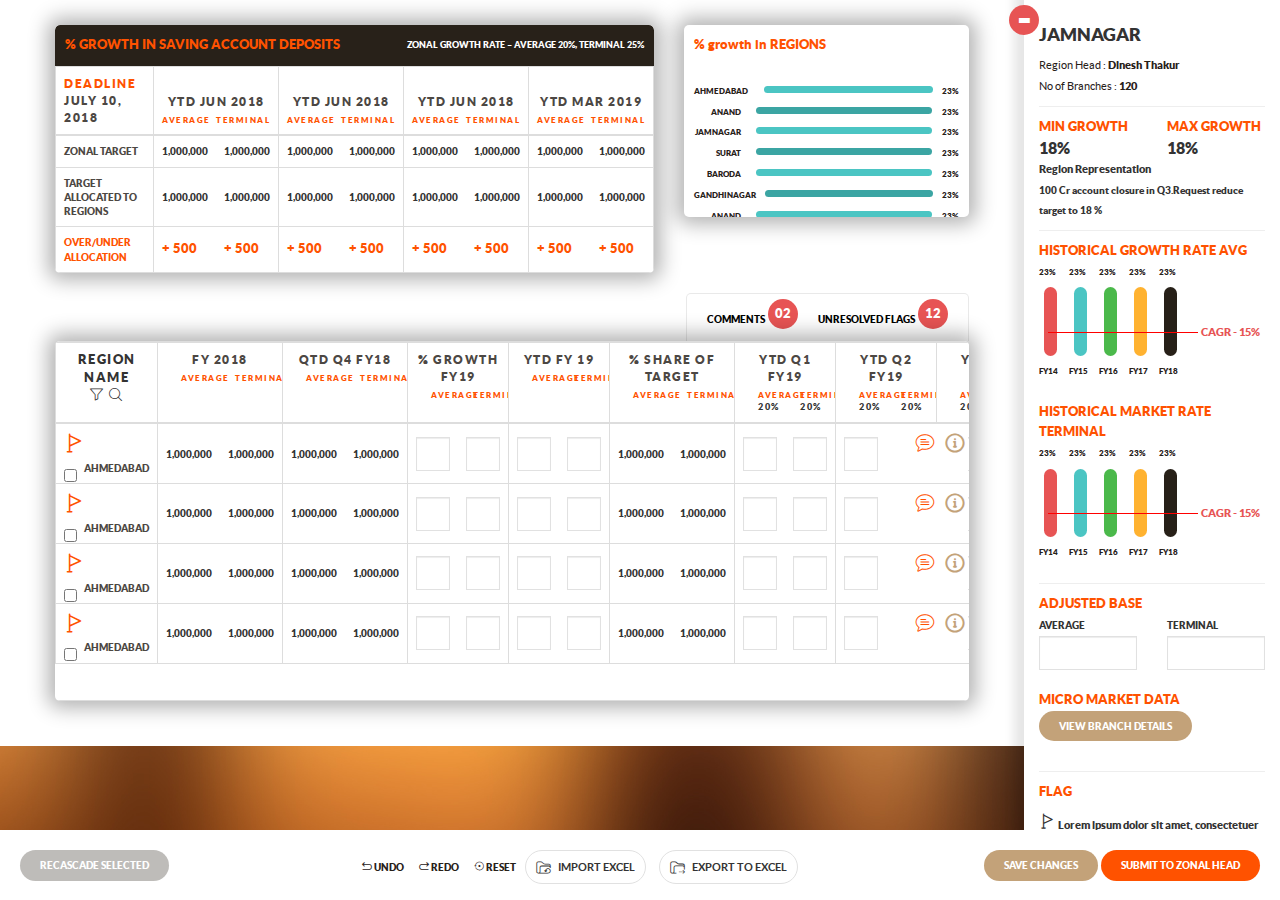
==== commit 21134437: "cascade-landing changes" ====
--- a/cascade-landing.html
+++ b/cascade-landing.html
@@ -729,24 +729,6 @@
                     </div>
                     <!-- end of page  -->
                 </div>
-                <div class="form-group filter">
-                    <select class="form-control" id="sel1">
-                        <option>Select Option</option>
-                        <option>dolor sit amet</option>
-                        <option>consectetuer</option>
-                        <option>adipiscing elit</option>
-                        <option>Aenean</option>
-                    </select>
-                </div>
-                <div class="form-group search">
-                    <select class="form-control" id="sel1">
-                        <option>Select Option</option>
-                        <option>dolor12 sit amet</option>
-                        <option>consectetuer</option>
-                        <option>adipiscinerr33g elit</option>
-                        <option>Aene43an</option>
-                    </select>
-                </div>
             </main>
             <div class="right_nav_wrap ">
                 <div class="toggle_btn"> - </div>
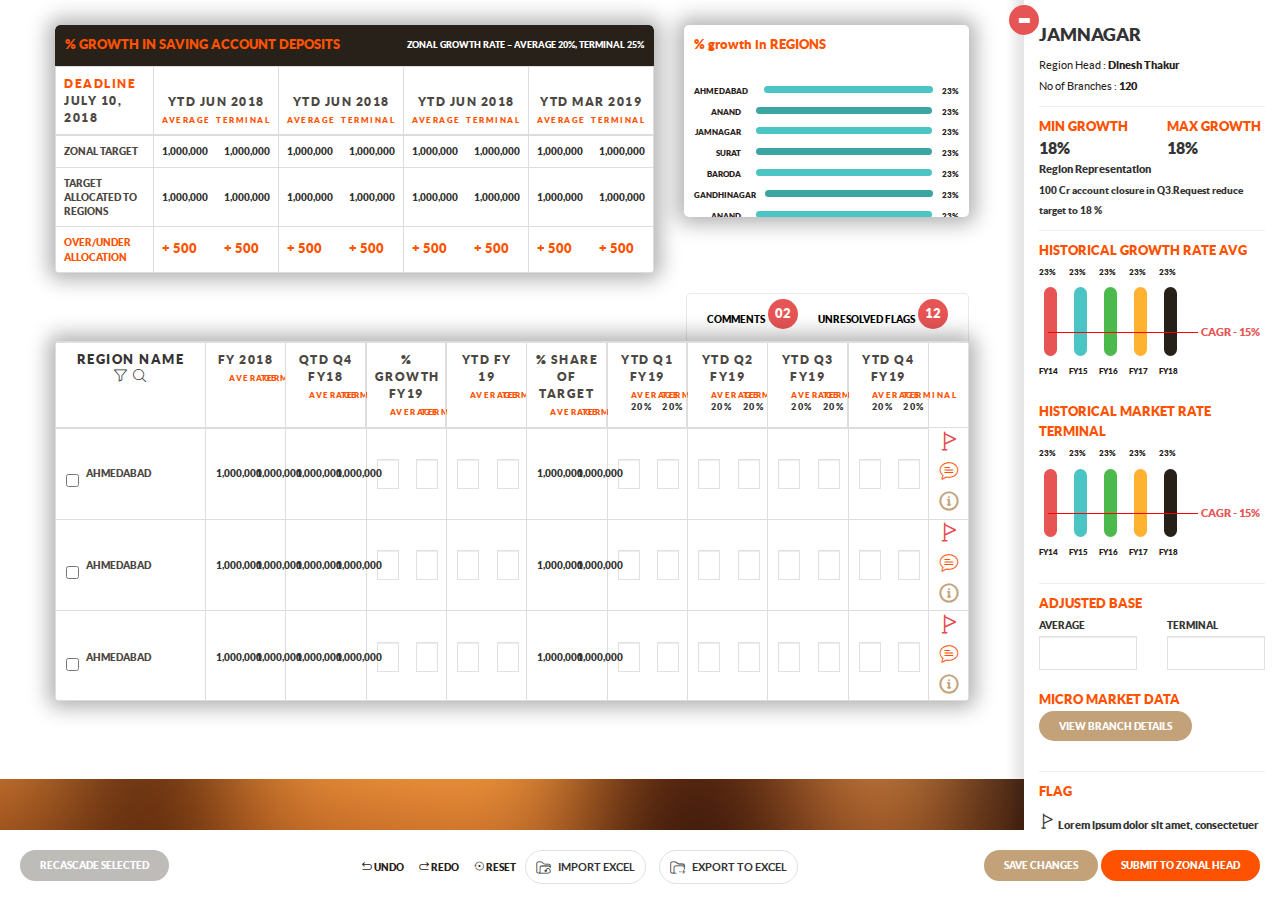
==== commit 3e1fee3b: "cascade changes" ====
--- a/cascade-landing.html
+++ b/cascade-landing.html
@@ -224,7 +224,7 @@
                                         <table class="table table-bordered tbl_transform slider_tbl">
                                             <thead>
                                                 <tr class="sticky-header">
-                                                    <th class="text-center append_filter"> REGION NAME
+                                                    <th class="text-center append_filter" style="width: 150px;"> REGION NAME
                                                         <div class="col-xs-12 ">
                                                             <span class="icon icon-filter"></span>
                                                             <span class="icon icon-magnifying-glass"></span>
@@ -366,7 +366,6 @@
                                             <tbody>
                                                 <tr>
                                                     <td class="uppercase tbl_zone_name">
-                                                        <span class="inline icon icon-flag"></span>
                                                         <div class="checkbox inline">
                                                             <label class="inline">
                                                                 <input type="checkbox" value="">AHMEDABAD</label>
@@ -439,22 +438,21 @@
                                                         </div>
                                                     </td>
                                                     <td class="sticky-cell-opposite action_icons">
-                                                        <div class="col-xs-6">
+                                                        <a href="#" class="icons_nav">
+                                                                 <span class="inline icon icon-flag"></span>
+                                                            </a>
                                                             <a href="#" class="icons_nav">
                                                                     <span class="icon icon-comment"></span>
                                                                 </a>
-                                                        </div>
-                                                        <div class="col-xs-6">
                                                             <a href="#" class="icons_nav">
                                                                     <span class="icon icon-info"></span>
                                                                 </a>
-                                                        </div>
                                                         <div class="clearfix"></div>
                                                     </td>
                                                 </tr>
                                                 <tr>
                                                     <td class="uppercase tbl_zone_name">
-                                                        <span class="inline icon icon-flag"></span>
+                                                       
                                                         <div class="checkbox inline">
                                                             <label class="inline">
                                                                 <input type="checkbox" value="">AHMEDABAD</label>
@@ -527,22 +525,22 @@
                                                         </div>
                                                     </td>
                                                     <td class="sticky-cell-opposite action_icons">
-                                                        <div class="col-xs-6">
+                                                            <a href="#" class="icons_nav">
+                                                                 <span class="inline icon icon-flag"></span>
+                                                            </a>
                                                             <a href="#" class="icons_nav">
                                                                     <span class="icon icon-comment"></span>
                                                                 </a>
-                                                        </div>
-                                                        <div class="col-xs-6">
                                                             <a href="#" class="icons_nav">
                                                                     <span class="icon icon-info"></span>
                                                                 </a>
-                                                        </div>
+                                                        
                                                         <div class="clearfix"></div>
                                                     </td>
                                                 </tr>
                                                 <tr>
                                                     <td class="uppercase tbl_zone_name">
-                                                        <span class="inline icon icon-flag"></span>
+                                                       
                                                         <div class="checkbox inline">
                                                             <label class="inline">
                                                                 <input type="checkbox" value="">AHMEDABAD</label>
@@ -615,22 +613,21 @@
                                                         </div>
                                                     </td>
                                                     <td class="sticky-cell-opposite action_icons">
-                                                        <div class="col-xs-6">
+                                                        <a href="#" class="icons_nav">
+                                                                 <span class="inline icon icon-flag"></span>
+                                                            </a>
                                                             <a href="#" class="icons_nav">
                                                                     <span class="icon icon-comment"></span>
                                                                 </a>
-                                                        </div>
-                                                        <div class="col-xs-6">
                                                             <a href="#" class="icons_nav">
                                                                     <span class="icon icon-info"></span>
                                                                 </a>
-                                                        </div>
                                                         <div class="clearfix"></div>
                                                     </td>
                                                 </tr>
                                                 <tr>
                                                     <td class="uppercase tbl_zone_name">
-                                                        <span class="inline icon icon-flag"></span>
+                                                        
                                                         <div class="checkbox inline">
                                                             <label class="inline">
                                                                 <input type="checkbox" value="">AHMEDABAD</label>
@@ -703,16 +700,15 @@
                                                         </div>
                                                     </td>
                                                     <td class="sticky-cell-opposite action_icons">
-                                                        <div class="col-xs-6">
+                                                        <a href="#" class="icons_nav">
+                                                                 <span class="inline icon icon-flag"></span>
+                                                            </a>
                                                             <a href="#" class="icons_nav">
                                                                     <span class="icon icon-comment"></span>
                                                                 </a>
-                                                        </div>
-                                                        <div class="col-xs-6">
                                                             <a href="#" class="icons_nav">
                                                                     <span class="icon icon-info"></span>
                                                                 </a>
-                                                        </div>
                                                         <div class="clearfix"></div>
                                                     </td>
                                                 </tr>
@@ -944,7 +940,6 @@
                             </div>
                         </div>
                     </div>
-
                     <hr/>
                     <div class="comment_wraper">
                         <div class="row">
@@ -955,44 +950,36 @@
                         <div class="row">
                             <div class="col-xs-12">
                                 <div class="    ">
-                                    
                                     <span class="text fontsize-11">
                                     Lorem ipsum dolor sit amet, consectetuer adipiscing elit. Aenean commodo ligula eget dolor. Aenean massa.
                                 </span>
-
-                                </div>
-                            </div>
-                        </div>
-                           <div class="row">
+                                </div>
+                            </div>
+                        </div>
+                        <div class="row">
                             <div class="col-xs-12">
                                 <div class="flag_text_holder">
-                                    
                                     <span class="text fontsize-11">
                                     Lorem ipsum dolor sit amet, consectetuer adipiscing elit. Aenean commodo ligula eget dolor. Aenean massa.
                                 </span>
-
-                                </div>
-                            </div>
-                        </div>
-                           <div class="row">
+                                </div>
+                            </div>
+                        </div>
+                        <div class="row">
                             <div class="col-xs-12">
                                 <div class="flag_text_holder">
-                                    
                                     <span class="text fontsize-11">
                                     Lorem ipsum dolor sit amet, consectetuer adipiscing elit. Aenean commodo ligula eget dolor. Aenean massa.
                                 </span>
-
-                                </div>
-                            </div>
-                        </div>
-                           <div class="row">
+                                </div>
+                            </div>
+                        </div>
+                        <div class="row">
                             <div class="col-xs-12">
                                 <div class="flag_text_holder">
-                                    
                                     <span class="text fontsize-11">
                                     Lorem ipsum dolor sit amet, consectetuer adipiscing elit. Aenean commodo ligula eget dolor. Aenean massa.
                                 </span>
-
                                 </div>
                             </div>
                         </div>
--- a/css/style.css
+++ b/css/style.css
@@ -429,7 +429,7 @@
   margin-left: 8%;
 }
 main.bottom_spacer {
-  padding-bottom: 40px;
+  padding-bottom: 73px;
 }
 main.bottom_spacer.main_full {
   margin: 0;
@@ -932,6 +932,7 @@
 }
 .tbl_slider .table.tbl_transform.slider_tbl {
   width: 2060px;
+  table-layout: fixed;
 }
 .tbl_slider .table.tbl_transform.slider_tbl thead th {
   z-index: 999 !important;
@@ -959,6 +960,9 @@
   -ms-transition: all 0.3s linear;
   transition: all 0.3s linear;
 }
+.tbl_slider .table.tbl_transform.slider_tbl tbody tr td {
+  padding: 0 10px;
+}
 .tbl_slider .table.tbl_transform.slider_tbl tbody tr td .form-group {
   margin-bottom: 0;
 }
@@ -967,6 +971,9 @@
   margin-bottom: 0;
   font-size: 0.625rem;
   font-weight: normal;
+  padding: 0px 10px;
+  height: 30px;
+  margin: 5px 0;
 }
 .card_dfl {
   -webkit-border-radius: 10px;
@@ -1196,13 +1203,14 @@
 .sticky-table table td.sticky-cell-opposite.action_icons {
   outline: transparent;
   font-size: 20px;
+  width: 90px;
 }
 .sticky-table table td.sticky-cell-opposite.action_icons a:hover {
   text-decoration: none;
 }
 .sticky-table table td.sticky-cell-opposite.action_icons .icon-comment {
   color: #ff5200;
-  margin: 0 10px 0 0px;
+  margin: 0px;
 }
 .sticky-table table td.sticky-cell-opposite.action_icons .icon-info {
   color: #c3a279;
@@ -1378,6 +1386,7 @@
 }
 a.icons_nav {
   text-decoration: none;
+  vertical-align: middle;
 }
 a.icons_nav:hover,
 a.icons_nav:focus {
